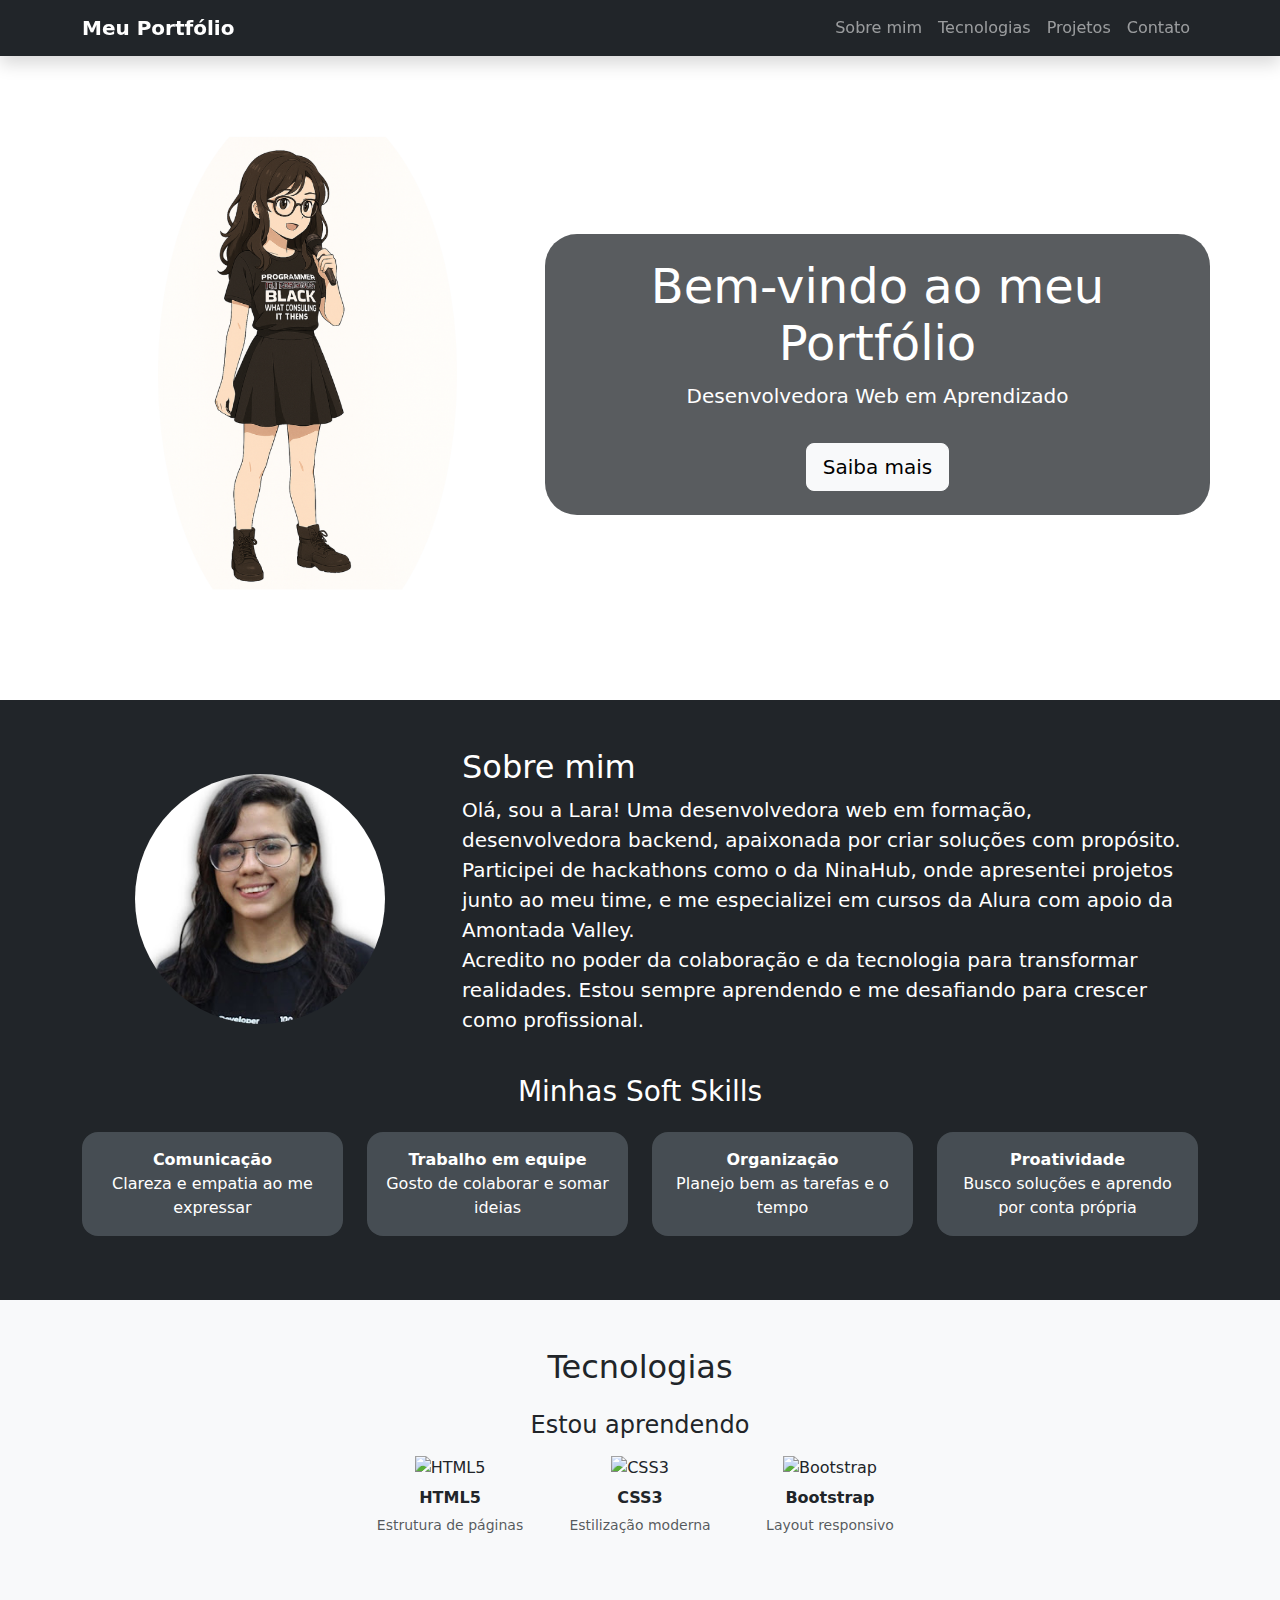
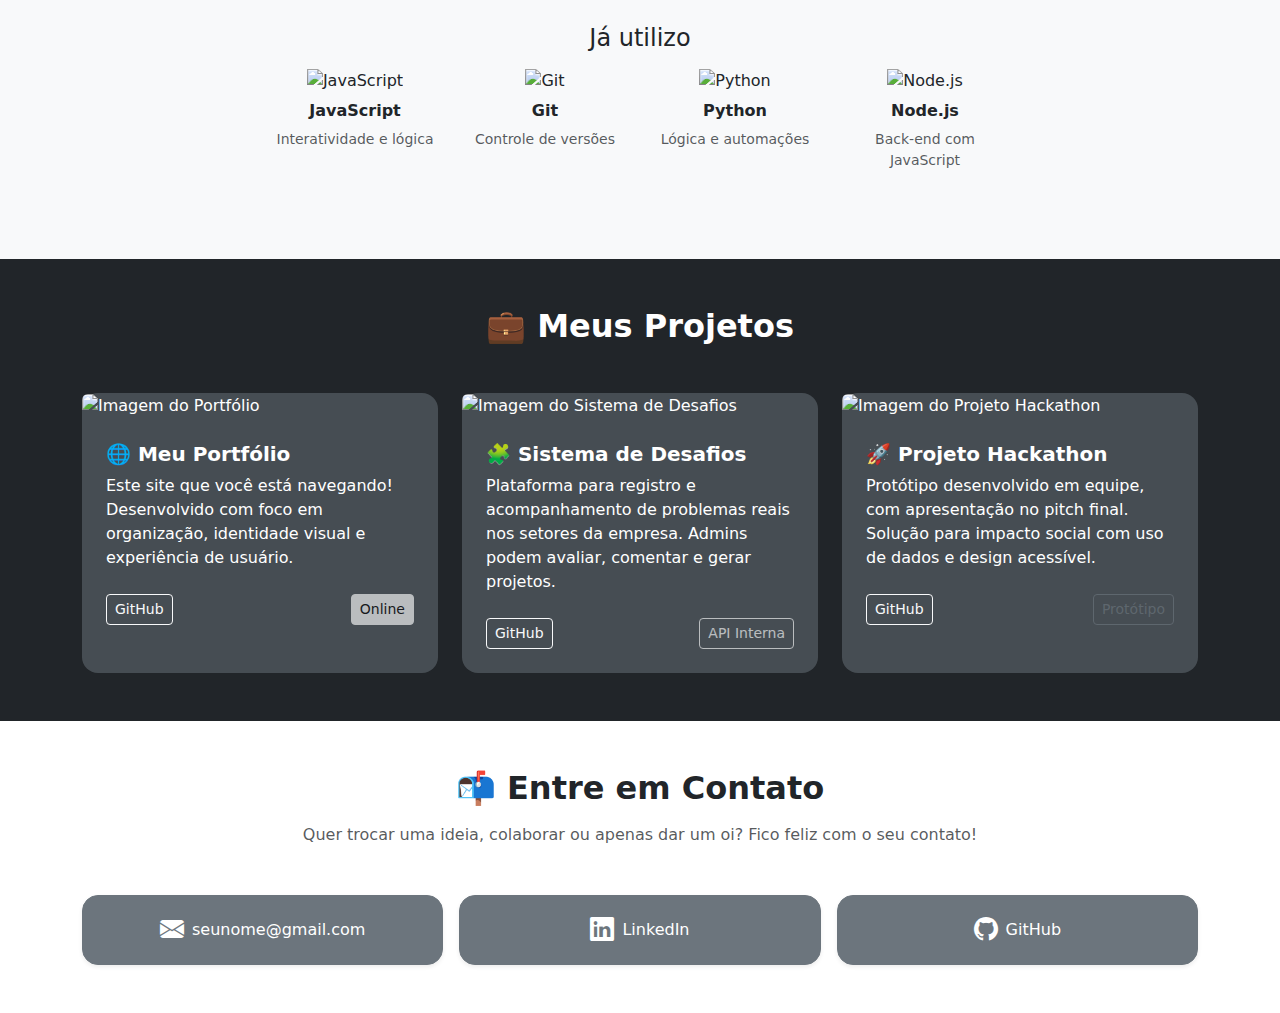
==== coverage/portifolio.html @ 86bad128 "Add icones e padronizando cores" ====
<!DOCTYPE html>
    <html lang="en">
    <head>
    <meta charset="UTF-8">
    <meta name="viewport" content="width=device-width, initial-scale=1.0">
    <title>Portfolio</title>
    <link href="https://cdn.jsdelivr.net/npm/bootstrap@5.3.3/dist/css/bootstrap.min.css" rel="stylesheet">
    <link rel="stylesheet" href="https://cdn.jsdelivr.net/npm/bootstrap@5.3.0/dist/css/bootstrap.min.css">
    <link rel="stylesheet" href="https://cdn.jsdelivr.net/npm/bootstrap-icons@1.10.5/font/bootstrap-icons.css">
    </head>   

    <body>
    <!-- NavBar -->
    <nav class="navbar navbar-expand-lg bg-dark navbar-dark fixed-top shadow">
        <div class="container">
        <a class="navbar-brand fw-bold" href="#home">Meu Portfólio</a>
        <button class="navbar-toggler" type="button" data-bs-toggle="collapse" data-bs-target="#navbarNav">
            <span class="navbar-toggler-icon"></span>
        </button>
        <div class="collapse navbar-collapse" id="navbarNav">
            <ul class="navbar-nav ms-auto">
            <li class="nav-item">
                <a class="nav-link" href="#SobreMim">Sobre mim</a>
            </li>
            <li class="nav-item">
                <a class="nav-link" href="#Tecnologias">Tecnologias</a>
            </li>
            <li class="nav-item">
                <a class="nav-link" href="#Projetos">Projetos</a>
            </li>
            <li class="nav-item">
                <a class="nav-link" href="#Contato">Contato</a>
            </li>
            </ul>
        </div>
        </div>
    </nav>

    <!-- Home -->
    <header id="home" class="pt-5 mt-5">
        <div class="container">
        <div class="row align-items-center">
            <div class="col-12 col-md-5 text-center mb-4 mb-md-0">
            <img src="desenho.png" alt="Desenho" class="img-fluid rounded-circle" style="max-width: 300px;">
            </div>
            <div class="col-12 col-md-7 bg-dark bg-opacity-75 text-center text-white p-4 rounded-5">
            <h1 class="display-5">Bem-vindo ao meu Portfólio</h1>
            <p class="lead">Desenvolvedora Web em Aprendizado</p>
            <a href="#SobreMim" class="btn btn-light btn-lg mt-3">Saiba mais</a>
            </div>
        </div>
        </div>
    </header>

    <!-- Sobre Mim -->
    <section id="SobreMim" class="py-5 mt-5 bg-dark text-white">
        <div class="container">
        <div class="row align-items-center mb-4">
            <div class="col-12 col-md-4 text-center mb-4 mb-md-0">
            <img src="imgLara.jpg" alt="Foto de Lara" class="img-fluid rounded-circle" style="max-width: 250px;">
            </div>
            <div class="col-12 col-md-8">
            <h2>Sobre mim</h2>
            <p class="lead">
                Olá, sou a Lara! Uma desenvolvedora web em formação, desenvolvedora backend, apaixonada por criar soluções com propósito.<br>
                Participei de hackathons como o da NinaHub, onde apresentei projetos junto ao meu time, e me especializei em cursos da Alura com apoio da Amontada Valley.<br>
                Acredito no poder da colaboração e da tecnologia para transformar realidades. Estou sempre aprendendo e me desafiando para crescer como profissional.
            </p>
            </div>
        </div>
    
        <!-- Soft Skills -->
        <div class="row">
            <div class="col-12">
            <h3 class="text-center mb-4">Minhas Soft Skills</h3>
            <div class="row text-center">
                <div class="col-6 col-md-3 mb-3">
                <div class="p-3 bg-secondary bg-opacity-50 rounded-4">
                    <strong>Comunicação</strong><br>
                    Clareza e empatia ao me expressar
                </div>
                </div>
                <div class="col-6 col-md-3 mb-3">
                <div class="p-3 bg-secondary bg-opacity-50 rounded-4">
                    <strong>Trabalho em equipe</strong><br>
                    Gosto de colaborar e somar ideias
                </div>
                </div>
                <div class="col-6 col-md-3 mb-3">
                <div class="p-3 bg-secondary bg-opacity-50 rounded-4">
                    <strong>Organização</strong><br>
                    Planejo bem as tarefas e o tempo
                </div>
                </div>
                <div class="col-6 col-md-3 mb-3">
                <div class="p-3 bg-secondary bg-opacity-50 rounded-4">
                    <strong>Proatividade</strong><br>
                    Busco soluções e aprendo por conta própria
                </div>
                </div>
            </div>
            </div>
        </div>
        </div>
    </section>


    <!-- Tecnologias -->
    <section id="Tecnologias" class="py-5 bg-light">
        <div class="container text-center">
        <h2 class="mb-4">Tecnologias</h2>
    
        <!-- Tecnologias que Estou aprendendo -->
        <h4 class="mb-3">Estou aprendendo</h4>
        <div class="row justify-content-center mb-5">
            <div class="col-6 col-sm-4 col-md-3 col-lg-2 mb-4">
            <div class="tech-card">
                <img src="https://cdn.jsdelivr.net/gh/devicons/devicon/icons/html5/html5-original.svg" width="60" alt="HTML5" />
                <h6 class="fw-bold mt-2">HTML5</h6>
                <p class="small text-muted">Estrutura de páginas</p>
            </div>
            </div>
            <div class="col-6 col-sm-4 col-md-3 col-lg-2 mb-4">
            <div class="tech-card">
                <img src="https://cdn.jsdelivr.net/gh/devicons/devicon/icons/css3/css3-original.svg" width="60" alt="CSS3" />
                <h6 class="fw-bold mt-2">CSS3</h6>
                <p class="small text-muted">Estilização moderna</p>
            </div>
            </div>
            <div class="col-6 col-sm-4 col-md-3 col-lg-2 mb-4">
            <div class="tech-card">
                <img src="https://cdn.jsdelivr.net/gh/devicons/devicon/icons/bootstrap/bootstrap-original.svg" width="60" alt="Bootstrap" />
                <h6 class="fw-bold mt-2">Bootstrap</h6>
                <p class="small text-muted">Layout responsivo</p>
            </div>
            </div>
        </div>
    
        <!-- Tecnologias que já utilizo -->
        <h4 class="mb-3">Já utilizo</h4>
        <div class="row justify-content-center">
            
            <div class="col-6 col-sm-4 col-md-3 col-lg-2 mb-4">
                <div class="tech-card">
                    <img src="https://cdn.jsdelivr.net/gh/devicons/devicon/icons/javascript/javascript-original.svg" width="60" alt="JavaScript" />
                    <h6 class="fw-bold mt-2">JavaScript</h6>
                    <p class="small text-muted">Interatividade e lógica</p>
                </div>
            </div>

            <div class="col-6 col-sm-4 col-md-3 col-lg-2 mb-4">
                <div class="tech-card">
                    <img src="https://cdn.jsdelivr.net/gh/devicons/devicon/icons/git/git-original.svg" width="60" alt="Git" />
                    <h6 class="fw-bold mt-2">Git</h6>
                    <p class="small text-muted">Controle de versões</p>
                </div>
            </div>

            <div class="col-6 col-sm-4 col-md-3 col-lg-2 mb-4">
                <div class="tech-card">
                    <img src="https://cdn.jsdelivr.net/gh/devicons/devicon/icons/python/python-original.svg" width="60" alt="Python" />
                    <h6 class="fw-bold mt-2">Python</h6>
                    <p class="small text-muted">Lógica e automações</p>
                </div>
            </div>
            
            <div class="col-6 col-sm-4 col-md-3 col-lg-2 mb-4">
                <div class="tech-card">
                    <img src="https://cdn.jsdelivr.net/gh/devicons/devicon/icons/nodejs/nodejs-original.svg" width="60" alt="Node.js" />
                    <h6 class="fw-bold mt-2">Node.js</h6>
                    <p class="small text-muted">Back-end com JavaScript</p>
                </div>
            </div>
        </div>
        </div>
    </section>
    
    <style>
        .contact-card {
        background-color: #6c757d;
        border-radius: 15px;
        padding: 20px;
        box-shadow: 0 4px 12px rgba(0, 0, 0, 0.05);
        transition: transform 0.3s ease, box-shadow 0.3s ease;
        text-align: center;
        }

        .contact-card:hover {
        transform: translateY(-5px);
        box-shadow: 0 8px 20px rgba(0, 0, 0, 0.1);
        }

        .contact-icon {
        width: 60px;
        height: 60px;
        border-radius: 50%;
        display: inline-flex;
        align-items: center;
        justify-content: center;
        font-size: 30px;
        margin-bottom: 10px;
        transition: transform 0.3s ease;
        }

        .contact-card:hover .contact-icon {
        transform: scale(1.1);
        }

        .contact-info h6 {
        font-weight: 600;
        margin-bottom: 5px;
        color: #212529;
        }

        .contact-info p {
        margin: 0;
        font-size: 0.9rem;
        color: #6c757d;
    }
    </style>
    <!-- Projetos -->
    <section id="Projetos" class="py-5 bg-dark text-white">
        <div class="container">
        <h2 class="text-center mb-5 fw-bold">💼 Meus Projetos</h2>
        <div class="row g-4">
    
            <!-- Card de Projeto -->
            <div class="col-sm-12 col-md-6 col-lg-4">
            <div class="project-card h-100 bg-secondary bg-opacity-50 rounded-4">
                <img src="img-portfolio.jpg" class="card-img-top rounded-top" alt="Imagem do Portfólio">
                <div class="p-4">
                <h5 class="fw-semibold mb-2">🌐 Meu Portfólio</h5>
                <p class="text-white">Este site que você está navegando! Desenvolvido com foco em organização, identidade visual e experiência de usuário.</p>
                <div class="d-flex justify-content-between mt-4">
                    <a href="https://github.com/seuusuario/portfolio" target="_blank" class="btn btn-outline-light btn-sm">GitHub</a>
                    <span class="btn btn-light btn-sm disabled">Online</span>
                </div>
                </div>
            </div>
            </div>
    
            <!-- Projeto 2 -->
            <div class="col-sm-12 col-md-6 col-lg-4">
            <div class="project-card h-100 bg-secondary bg-opacity-50 rounded-4">
                <img src="img-desafios.jpg" class="card-img-top rounded-top" alt="Imagem do Sistema de Desafios">
                <div class="p-4">
                <h5 class="fw-semibold mb-2">🧩 Sistema de Desafios</h5>
                <p class="text-white">Plataforma para registro e acompanhamento de problemas reais nos setores da empresa. Admins podem avaliar, comentar e gerar projetos.</p>
                <div class="d-flex justify-content-between mt-4">
                    <a href="https://github.com/seuusuario/desafios-api" target="_blank" class="btn btn-outline-light btn-sm">GitHub</a>
                    <span class="btn btn-outline-light btn-sm disabled">API Interna</span>
                </div>
                </div>
            </div>
            </div>
    
            <!-- Projeto 3 -->
            <div class="col-sm-12 col-md-6 col-lg-4">
            <div class="project-card h-100 bg-secondary bg-opacity-50 rounded-4">
                <img src="img-hackathon.jpg" class="card-img-top rounded-top" alt="Imagem do Projeto Hackathon">
                <div class="p-4">
                <h5 class="fw-semibold mb-2">🚀 Projeto Hackathon</h5>
                <p class="text-white">Protótipo desenvolvido em equipe, com apresentação no pitch final. Solução para impacto social com uso de dados e design acessível.</p>
                <div class="d-flex justify-content-between mt-4">
                    <a href="https://github.com/seuusuario/hackathon" target="_blank" class="btn btn-outline-light btn-sm">GitHub</a>
                    <span class="btn btn-outline-secondary btn-sm disabled">Protótipo</span>
                </div>
                </div>
            </div>
            </div>
        </div>
        </div>
    </section>

    <!-- Contato -->
    <section id="Contato" class="py-5 bg-white text-dark">
        <div class="container text-center">
        <h2 class="fw-bold mb-3">📬 Entre em Contato</h2>
        <p class="text-muted mb-5">Quer trocar uma ideia, colaborar ou apenas dar um oi? Fico feliz com o seu contato!</p>
    
        <div class="row justify-content-center g-3">
    
            <!-- Email -->
            <div class="col-12 col-md-4">
            <a href="mailto:seunome@gmail.com" class="btn btn-secondary w-100 py-3 d-flex align-items-center justify-content-center gap-2 shadow-sm rounded-4">
                <i class="bi bi-envelope-fill fs-4"></i>
                <span>seunome@gmail.com</span>
            </a>
            </div>
    
            <!-- LinkedIn -->
            <div class="col-12 col-md-4">
            <a href="https://www.linkedin.com/in/seuusuario/" target="_blank" class="btn btn-secondary w-100 py-3 d-flex align-items-center justify-content-center gap-2 shadow-sm rounded-4">
                <i class="bi bi-linkedin fs-4"></i>
                <span>LinkedIn</span>
            </a>
            </div>
    
            <!-- GitHub -->
            <div class="col-12 col-md-4">
            <a href="https://github.com/seuusuario" target="_blank" class="btn btn-secondary w-100 py-3 d-flex align-items-center justify-content-center gap-2 shadow-sm rounded-4">
                <i class="bi bi-github fs-4"></i>
                <span>GitHub</span>
            </a>
            </div>
    
        </div>
        </div>
    </section>
    <script src="https://cdn.jsdelivr.net/npm/bootstrap@5.3.3/dist/js/bootstrap.bundle.min.js"></script>
    </body>
    </html>
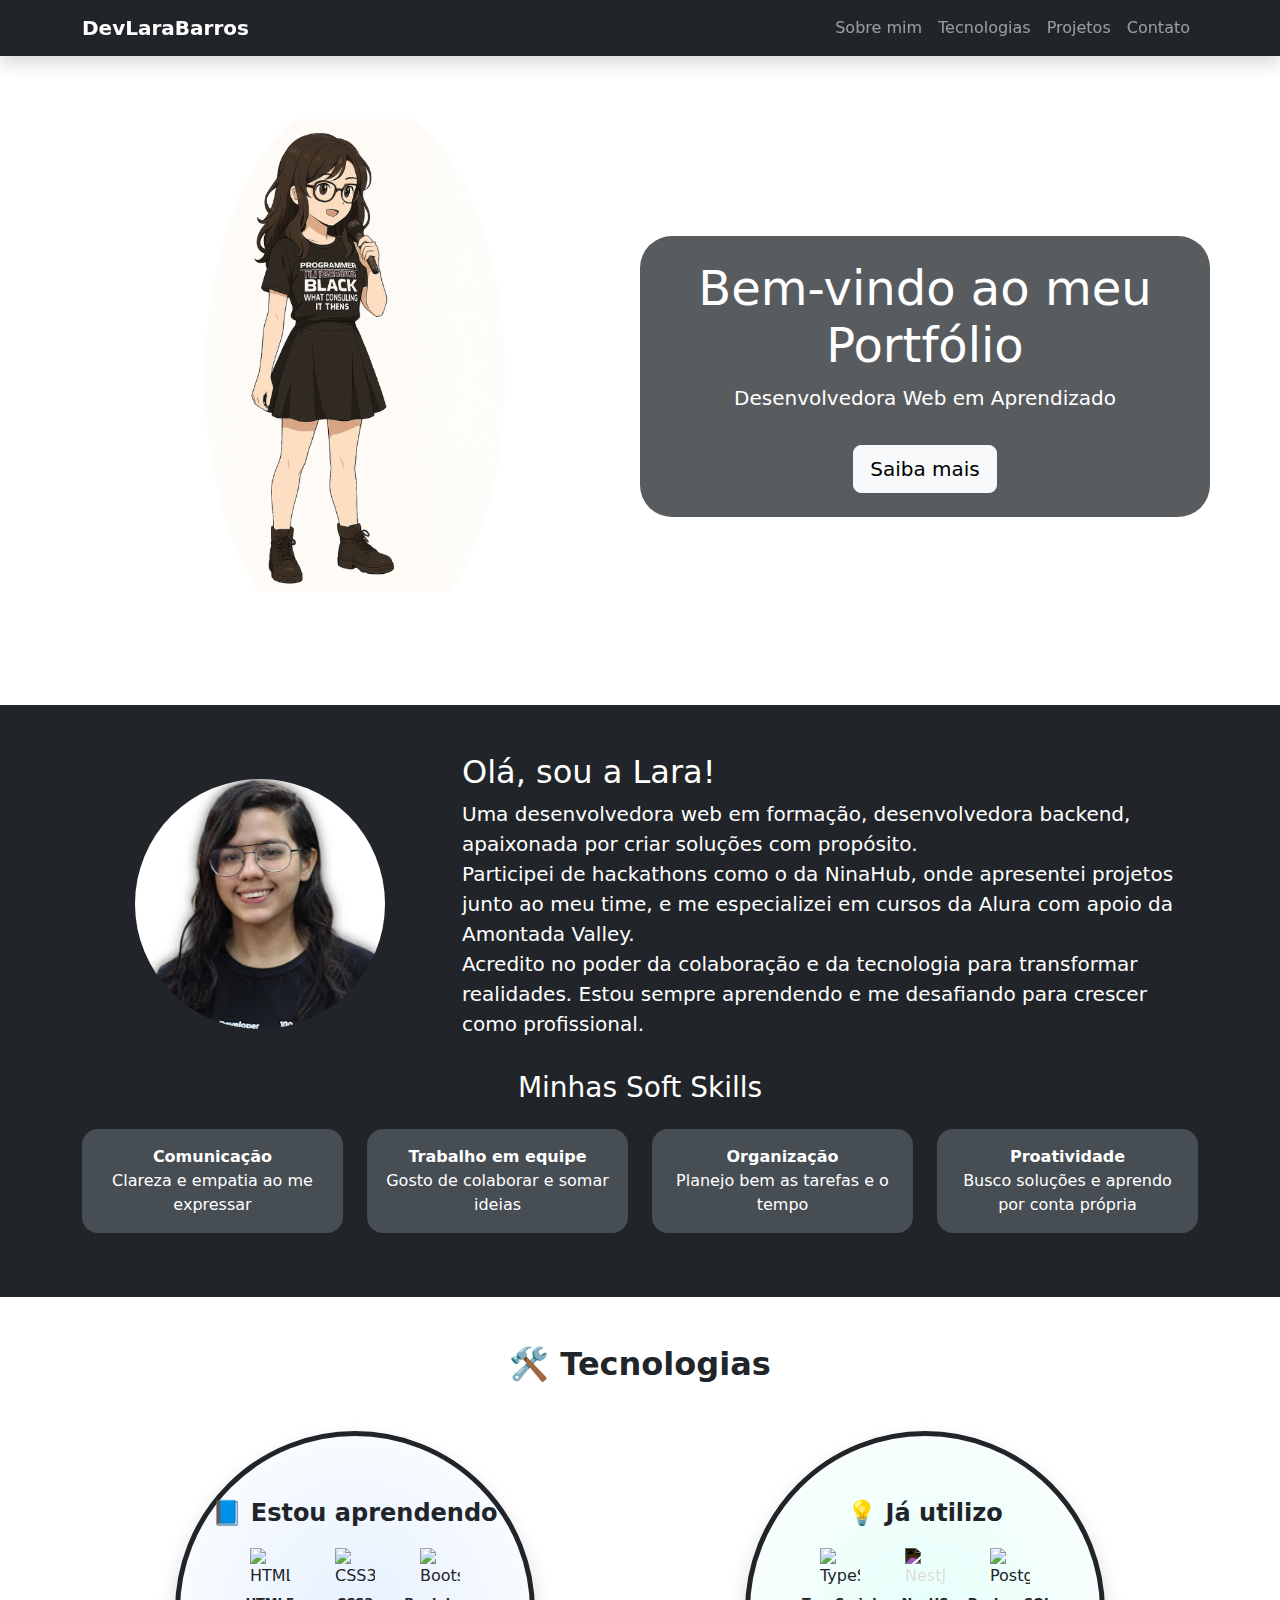
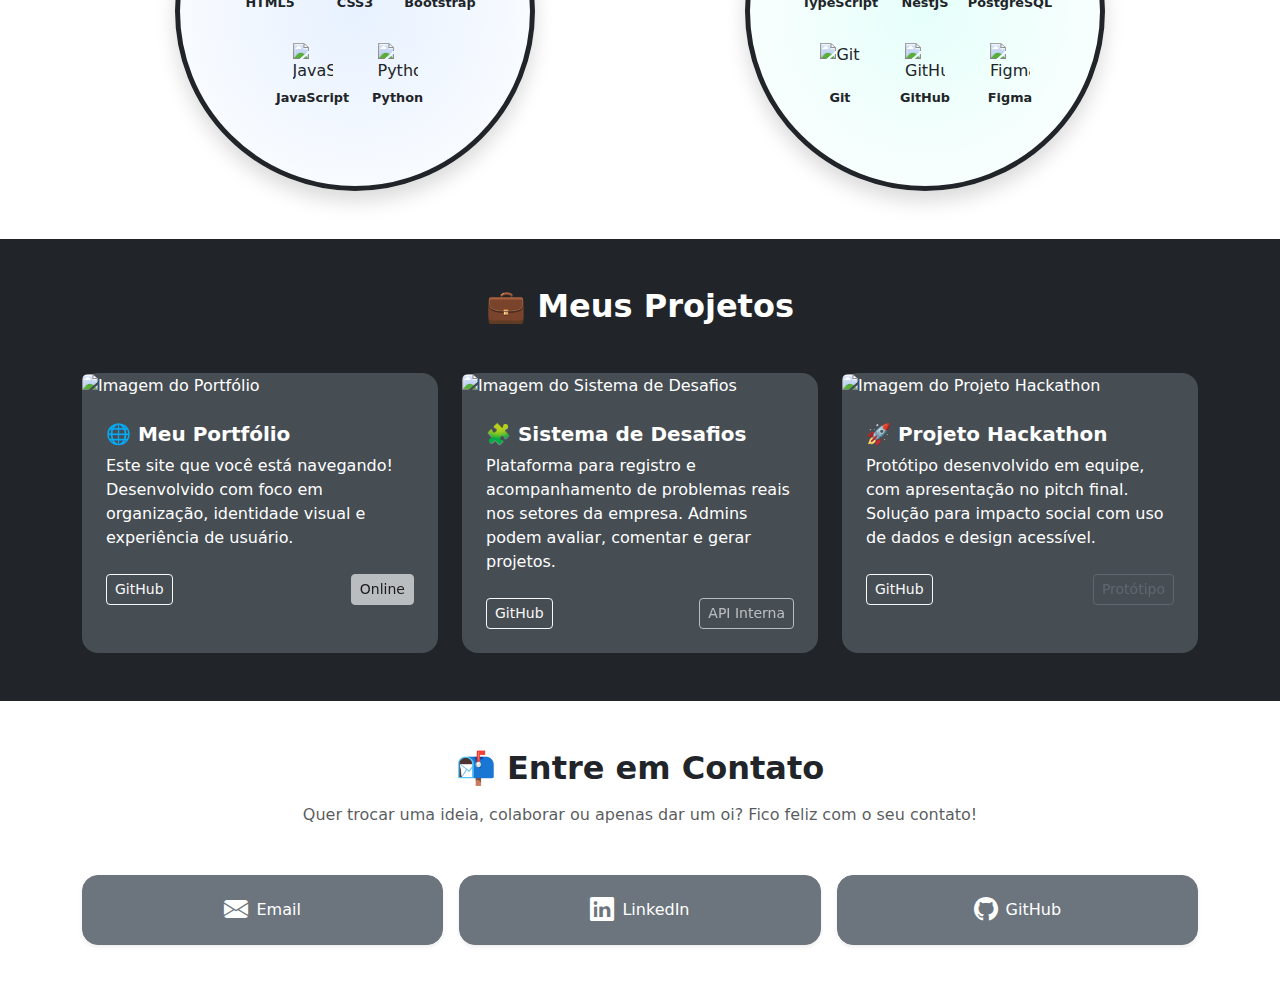
==== commit e81e329f: "Atualizando 'tecnologias'" ====
--- a/coverage/portifolio.html
+++ b/coverage/portifolio.html
@@ -3,17 +3,20 @@
     <head>
     <meta charset="UTF-8">
     <meta name="viewport" content="width=device-width, initial-scale=1.0">
-    <title>Portfolio</title>
+    <title>Lara Barros | Desenvolvedora Web</title>
+    <meta name="description" content="Portfólio de Lara Barros - Desenvolvedora Web com foco em soluções criativas e backend com NestJS, TypeScript, PostgreSQL.">
+    
     <link href="https://cdn.jsdelivr.net/npm/bootstrap@5.3.3/dist/css/bootstrap.min.css" rel="stylesheet">
     <link rel="stylesheet" href="https://cdn.jsdelivr.net/npm/bootstrap@5.3.0/dist/css/bootstrap.min.css">
     <link rel="stylesheet" href="https://cdn.jsdelivr.net/npm/bootstrap-icons@1.10.5/font/bootstrap-icons.css">
+    <link rel="stylesheet" href="style.css" />
     </head>   
 
     <body>
     <!-- NavBar -->
     <nav class="navbar navbar-expand-lg bg-dark navbar-dark fixed-top shadow">
         <div class="container">
-        <a class="navbar-brand fw-bold" href="#home">Meu Portfólio</a>
+        <a class="navbar-brand fw-bold" href="#home">DevLaraBarros</a>
         <button class="navbar-toggler" type="button" data-bs-toggle="collapse" data-bs-target="#navbarNav">
             <span class="navbar-toggler-icon"></span>
         </button>
@@ -39,14 +42,14 @@
     <!-- Home -->
     <header id="home" class="pt-5 mt-5">
         <div class="container">
-        <div class="row align-items-center">
-            <div class="col-12 col-md-5 text-center mb-4 mb-md-0">
-            <img src="desenho.png" alt="Desenho" class="img-fluid rounded-circle" style="max-width: 300px;">
-            </div>
-            <div class="col-12 col-md-7 bg-dark bg-opacity-75 text-center text-white p-4 rounded-5">
-            <h1 class="display-5">Bem-vindo ao meu Portfólio</h1>
-            <p class="lead">Desenvolvedora Web em Aprendizado</p>
-            <a href="#SobreMim" class="btn btn-light btn-lg mt-3">Saiba mais</a>
+        <div class="row align-items-center justify-content-center">
+            <div class="col-5 col-md-6 col-lg-6 text-center mb-2 mb-md-0 ">
+                <img src="desenho.png" alt="Desenho" class="img-fluid rounded-circle" style="max-width: 300px;">
+            </div>
+            <div class="col-5 col-md-6 col-lg-6 bg-dark bg-opacity-75 text-center text-white p-4 rounded-5">
+                <h1 class="display-5">Bem-vindo ao meu Portfólio</h1>
+                <p class="lead">Desenvolvedora Web em Aprendizado</p>
+                <a href="#SobreMim" class="btn btn-light btn-lg mt-3">Saiba mais</a>
             </div>
         </div>
         </div>
@@ -55,16 +58,16 @@
     <!-- Sobre Mim -->
     <section id="SobreMim" class="py-5 mt-5 bg-dark text-white">
         <div class="container">
-        <div class="row align-items-center mb-4">
-            <div class="col-12 col-md-4 text-center mb-4 mb-md-0">
-            <img src="imgLara.jpg" alt="Foto de Lara" class="img-fluid rounded-circle" style="max-width: 250px;">
-            </div>
-            <div class="col-12 col-md-8">
-            <h2>Sobre mim</h2>
-            <p class="lead">
-                Olá, sou a Lara! Uma desenvolvedora web em formação, desenvolvedora backend, apaixonada por criar soluções com propósito.<br>
-                Participei de hackathons como o da NinaHub, onde apresentei projetos junto ao meu time, e me especializei em cursos da Alura com apoio da Amontada Valley.<br>
-                Acredito no poder da colaboração e da tecnologia para transformar realidades. Estou sempre aprendendo e me desafiando para crescer como profissional.
+        <div class="row align-items-center mb-3 justify-content-center">
+            <div class="col-4 col-md-4 text-center mb-2 mb-md-0">
+                <img src="imgLara.jpg" alt="Foto de Lara" class="img-fluid rounded-circle" style="max-width: 250px;">
+            </div>
+            <div class="col-8 col-md-8 mb-4 mb-md-0">
+                <h2>Olá, sou a Lara!</h2>
+                <p class="lead">
+                    Uma desenvolvedora web em formação, desenvolvedora backend, apaixonada por criar soluções com propósito.<br>
+                    Participei de hackathons como o da NinaHub, onde apresentei projetos junto ao meu time, e me especializei em cursos da Alura com apoio da Amontada Valley.<br>
+                    Acredito no poder da colaboração e da tecnologia para transformar realidades. Estou sempre aprendendo e me desafiando para crescer como profissional.
             </p>
             </div>
         </div>
@@ -104,120 +107,77 @@
         </div>
     </section>
 
-
     <!-- Tecnologias -->
-    <section id="Tecnologias" class="py-5 bg-light">
-        <div class="container text-center">
-        <h2 class="mb-4">Tecnologias</h2>
-    
-        <!-- Tecnologias que Estou aprendendo -->
-        <h4 class="mb-3">Estou aprendendo</h4>
-        <div class="row justify-content-center mb-5">
-            <div class="col-6 col-sm-4 col-md-3 col-lg-2 mb-4">
-            <div class="tech-card">
-                <img src="https://cdn.jsdelivr.net/gh/devicons/devicon/icons/html5/html5-original.svg" width="60" alt="HTML5" />
-                <h6 class="fw-bold mt-2">HTML5</h6>
-                <p class="small text-muted">Estrutura de páginas</p>
-            </div>
-            </div>
-            <div class="col-6 col-sm-4 col-md-3 col-lg-2 mb-4">
-            <div class="tech-card">
-                <img src="https://cdn.jsdelivr.net/gh/devicons/devicon/icons/css3/css3-original.svg" width="60" alt="CSS3" />
-                <h6 class="fw-bold mt-2">CSS3</h6>
-                <p class="small text-muted">Estilização moderna</p>
-            </div>
-            </div>
-            <div class="col-6 col-sm-4 col-md-3 col-lg-2 mb-4">
-            <div class="tech-card">
-                <img src="https://cdn.jsdelivr.net/gh/devicons/devicon/icons/bootstrap/bootstrap-original.svg" width="60" alt="Bootstrap" />
-                <h6 class="fw-bold mt-2">Bootstrap</h6>
-                <p class="small text-muted">Layout responsivo</p>
-            </div>
-            </div>
-        </div>
-    
-        <!-- Tecnologias que já utilizo -->
-        <h4 class="mb-3">Já utilizo</h4>
-        <div class="row justify-content-center">
-            
-            <div class="col-6 col-sm-4 col-md-3 col-lg-2 mb-4">
-                <div class="tech-card">
-                    <img src="https://cdn.jsdelivr.net/gh/devicons/devicon/icons/javascript/javascript-original.svg" width="60" alt="JavaScript" />
-                    <h6 class="fw-bold mt-2">JavaScript</h6>
-                    <p class="small text-muted">Interatividade e lógica</p>
-                </div>
-            </div>
-
-            <div class="col-6 col-sm-4 col-md-3 col-lg-2 mb-4">
-                <div class="tech-card">
-                    <img src="https://cdn.jsdelivr.net/gh/devicons/devicon/icons/git/git-original.svg" width="60" alt="Git" />
-                    <h6 class="fw-bold mt-2">Git</h6>
-                    <p class="small text-muted">Controle de versões</p>
-                </div>
-            </div>
-
-            <div class="col-6 col-sm-4 col-md-3 col-lg-2 mb-4">
-                <div class="tech-card">
-                    <img src="https://cdn.jsdelivr.net/gh/devicons/devicon/icons/python/python-original.svg" width="60" alt="Python" />
-                    <h6 class="fw-bold mt-2">Python</h6>
-                    <p class="small text-muted">Lógica e automações</p>
-                </div>
-            </div>
-            
-            <div class="col-6 col-sm-4 col-md-3 col-lg-2 mb-4">
-                <div class="tech-card">
-                    <img src="https://cdn.jsdelivr.net/gh/devicons/devicon/icons/nodejs/nodejs-original.svg" width="60" alt="Node.js" />
-                    <h6 class="fw-bold mt-2">Node.js</h6>
-                    <p class="small text-muted">Back-end com JavaScript</p>
-                </div>
-            </div>
-        </div>
-        </div>
-    </section>
-    
-    <style>
-        .contact-card {
-        background-color: #6c757d;
-        border-radius: 15px;
-        padding: 20px;
-        box-shadow: 0 4px 12px rgba(0, 0, 0, 0.05);
-        transition: transform 0.3s ease, box-shadow 0.3s ease;
-        text-align: center;
-        }
-
-        .contact-card:hover {
-        transform: translateY(-5px);
-        box-shadow: 0 8px 20px rgba(0, 0, 0, 0.1);
-        }
-
-        .contact-icon {
-        width: 60px;
-        height: 60px;
-        border-radius: 50%;
-        display: inline-flex;
-        align-items: center;
-        justify-content: center;
-        font-size: 30px;
-        margin-bottom: 10px;
-        transition: transform 0.3s ease;
-        }
-
-        .contact-card:hover .contact-icon {
-        transform: scale(1.1);
-        }
-
-        .contact-info h6 {
-        font-weight: 600;
-        margin-bottom: 5px;
-        color: #212529;
-        }
-
-        .contact-info p {
-        margin: 0;
-        font-size: 0.9rem;
-        color: #6c757d;
-    }
-    </style>
+    <section id="Tecnologias" class="py-5 text-dark bg-white bg-opacity-75">
+        <div class="container">
+            <h2 class="fw-bold mb-5 text-center">🛠️ Tecnologias</h2>
+        
+            <div class="row gy-5 justify-content-center">
+                <!-- Estou aprendendo -->
+                <div class="col-md-6 tech-wrapper">
+                <div class="tech-circle learning">
+                    <h4>📘 Estou aprendendo</h4>
+                    <div class="tech-icons">
+                    <div class="tech-item">
+                        <img src="https://cdn.jsdelivr.net/gh/devicons/devicon/icons/html5/html5-original.svg" alt="HTML5">
+                        <p>HTML5</p>
+                    </div>
+                    <div class="tech-item">
+                        <img src="https://cdn.jsdelivr.net/gh/devicons/devicon/icons/css3/css3-original.svg" alt="CSS3">
+                        <p>CSS3</p>
+                    </div>
+                    <div class="tech-item">
+                        <img src="https://cdn.jsdelivr.net/gh/devicons/devicon/icons/bootstrap/bootstrap-original.svg" alt="Bootstrap">
+                        <p>Bootstrap</p>
+                    </div>
+                    <div class="tech-item">
+                        <img src="https://cdn.jsdelivr.net/gh/devicons/devicon/icons/javascript/javascript-original.svg" alt="JavaScript">
+                        <p>JavaScript</p>
+                    </div>
+                    <div class="tech-item">
+                        <img src="https://cdn.jsdelivr.net/gh/devicons/devicon/icons/python/python-original.svg" alt="Python">
+                        <p>Python</p>
+                    </div>
+                    </div>
+                </div>
+                </div>
+        
+                <!-- Já utilizo -->
+                <div class="col-md-6 tech-wrapper">
+                <div class="tech-circle using">
+                    <h4>💡 Já utilizo</h4>
+                    <div class="tech-icons">
+                    <div class="tech-item">
+                        <img src="https://cdn.jsdelivr.net/gh/devicons/devicon/icons/typescript/typescript-original.svg" alt="TypeScript">
+                        <p>TypeScript</p>
+                    </div>
+                    <div class="tech-item">
+                        <img src="https://cdn.jsdelivr.net/gh/devicons/devicon/icons/nestjs/nestjs-plain.svg" alt="NestJS" style="filter: invert(100%)">
+                        <p>NestJS</p>
+                    </div>
+                    <div class="tech-item">
+                        <img src="https://cdn.jsdelivr.net/gh/devicons/devicon/icons/postgresql/postgresql-original.svg" alt="PostgreSQL">
+                        <p>PostgreSQL</p>
+                    </div>
+                    <div class="tech-item">
+                        <img src="https://cdn.jsdelivr.net/gh/devicons/devicon/icons/git/git-original.svg" alt="Git">
+                        <p>Git</p>
+                    </div>
+                    <div class="tech-item">
+                        <img src="https://cdn.jsdelivr.net/gh/devicons/devicon/icons/github/github-original.svg" alt="GitHub">
+                        <p>GitHub</p>
+                    </div>
+                    <div class="tech-item">
+                        <img src="https://cdn.jsdelivr.net/gh/devicons/devicon/icons/figma/figma-original.svg" alt="Figma">
+                        <p>Figma</p>
+                    </div>
+                    </div>
+                </div>
+            </div>
+            </div>
+        </div>
+    </section>
+
     <!-- Projetos -->
     <section id="Projetos" class="py-5 bg-dark text-white">
         <div class="container">
@@ -227,7 +187,7 @@
             <!-- Card de Projeto -->
             <div class="col-sm-12 col-md-6 col-lg-4">
             <div class="project-card h-100 bg-secondary bg-opacity-50 rounded-4">
-                <img src="img-portfolio.jpg" class="card-img-top rounded-top" alt="Imagem do Portfólio">
+                <img src="project1.png" class="card-img-top rounded-top" alt="Imagem do Portfólio">
                 <div class="p-4">
                 <h5 class="fw-semibold mb-2">🌐 Meu Portfólio</h5>
                 <p class="text-white">Este site que você está navegando! Desenvolvido com foco em organização, identidade visual e experiência de usuário.</p>
@@ -242,7 +202,7 @@
             <!-- Projeto 2 -->
             <div class="col-sm-12 col-md-6 col-lg-4">
             <div class="project-card h-100 bg-secondary bg-opacity-50 rounded-4">
-                <img src="img-desafios.jpg" class="card-img-top rounded-top" alt="Imagem do Sistema de Desafios">
+                <img src="project2.jpg" class="card-img-top rounded-top" alt="Imagem do Sistema de Desafios">
                 <div class="p-4">
                 <h5 class="fw-semibold mb-2">🧩 Sistema de Desafios</h5>
                 <p class="text-white">Plataforma para registro e acompanhamento de problemas reais nos setores da empresa. Admins podem avaliar, comentar e gerar projetos.</p>
@@ -282,15 +242,14 @@
     
             <!-- Email -->
             <div class="col-12 col-md-4">
-            <a href="mailto:seunome@gmail.com" class="btn btn-secondary w-100 py-3 d-flex align-items-center justify-content-center gap-2 shadow-sm rounded-4">
+            <a href="https://mail.google.com/mail/?view=cm&to=laragabryella7@gmail.com" class="btn btn-secondary w-100 py-3 d-flex align-items-center justify-content-center gap-2 shadow-sm rounded-4">
                 <i class="bi bi-envelope-fill fs-4"></i>
-                <span>seunome@gmail.com</span>
-            </a>
-            </div>
+                <span>Email</span>
+            </a>    </div>
     
             <!-- LinkedIn -->
             <div class="col-12 col-md-4">
-            <a href="https://www.linkedin.com/in/seuusuario/" target="_blank" class="btn btn-secondary w-100 py-3 d-flex align-items-center justify-content-center gap-2 shadow-sm rounded-4">
+            <a href="https://www.linkedin.com/in/dev-lara-barros/" target="_blank" class="btn btn-secondary w-100 py-3 d-flex align-items-center justify-content-center gap-2 shadow-sm rounded-4">
                 <i class="bi bi-linkedin fs-4"></i>
                 <span>LinkedIn</span>
             </a>
@@ -298,7 +257,7 @@
     
             <!-- GitHub -->
             <div class="col-12 col-md-4">
-            <a href="https://github.com/seuusuario" target="_blank" class="btn btn-secondary w-100 py-3 d-flex align-items-center justify-content-center gap-2 shadow-sm rounded-4">
+            <a href="https://github.com/LaraGabTI" target="_blank" class="btn btn-secondary w-100 py-3 d-flex align-items-center justify-content-center gap-2 shadow-sm rounded-4">
                 <i class="bi bi-github fs-4"></i>
                 <span>GitHub</span>
             </a>
--- a/coverage/style.css
+++ b/coverage/style.css
@@ -0,0 +1,133 @@
+    body, div, section, header, main {
+        caret-color: transparent;
+        outline: none;
+    }
+    #Tecnologias{
+        @keyframes fadeIn {
+            from {
+                opacity: 0;
+                transform: scale(0.95);
+                }
+                to {
+                opacity: 1;
+                transform: scale(1);
+                }
+            }
+        
+            .tech-wrapper {
+                display: flex;
+                justify-content: center;
+                align-items: center;
+                animation: fadeIn 1s ease-in-out;
+            }
+        
+            .tech-circle {
+                border-radius: 50%;
+                width: 360px;
+                height: 360px;
+                padding: 20px;
+                display: flex;
+                flex-direction: column;
+                align-items: center;
+                justify-content: center;
+                text-align: center;
+                box-shadow: 0 10px 20px rgba(0,0,0,0.15);
+                transition: transform 0.3s ease;
+            }
+        
+            .tech-circle:hover {
+                transform: scale(1.03);
+            }
+        
+            .tech-circle.learning {
+                border: 5px solid #212529;
+                background: radial-gradient(circle, #e7f1ff, #ffffff);
+            }
+        
+            .tech-circle.using {
+                border: 5px solid #212529;
+                background: radial-gradient(circle, #e6fffa, #ffffff);
+            }
+        
+            .tech-circle h4 {
+                font-weight: bold;
+                margin-bottom: 20px;
+            }
+        
+            .tech-icons {
+                display: flex;
+                flex-wrap: wrap;
+                justify-content: center;
+                gap: 15px;
+            }
+        
+            .tech-item {
+                display: flex;
+                flex-direction: column;
+                align-items: center;
+                width: 70px;
+                transition: transform 0.2s;
+            }
+        
+            .tech-item:hover {
+                transform: scale(1.1);
+            }
+        
+            .tech-item img {
+                width: 40px;
+                height: 40px;
+            }
+        
+            .tech-item p {
+                font-size: 0.8rem;
+                font-weight: bold;
+                margin-top: 5px;
+            }
+            @media (max-width: 768px) {
+                .tech-circle {
+                width: 300px;
+                height: 300px;     }
+            }
+        }
+        
+        .contact-card {
+        background-color: #6c757d;
+        border-radius: 15px;
+        padding: 20px;
+        box-shadow: 0 4px 12px rgba(0, 0, 0, 0.05);
+        transition: transform 0.3s ease, box-shadow 0.3s ease;
+        text-align: center;
+        }
+
+        .contact-card:hover {
+        transform: translateY(-5px);
+        box-shadow: 0 8px 20px rgba(0, 0, 0, 0.1);
+        }
+
+        .contact-icon {
+        width: 60px;
+        height: 60px;
+        border-radius: 50%;
+        display: inline-flex;
+        align-items: center;
+        justify-content: center;
+        font-size: 30px;
+        margin-bottom: 10px;
+        transition: transform 0.3s ease;
+        }
+
+        .contact-card:hover .contact-icon {
+        transform: scale(1.1);
+        }
+
+        .contact-info h6 {
+        font-weight: 600;
+        margin-bottom: 5px;
+        color: #212529;
+        }
+
+        .contact-info p {
+        margin: 0;
+        font-size: 0.9rem;
+        color: #6c757d;
+    }
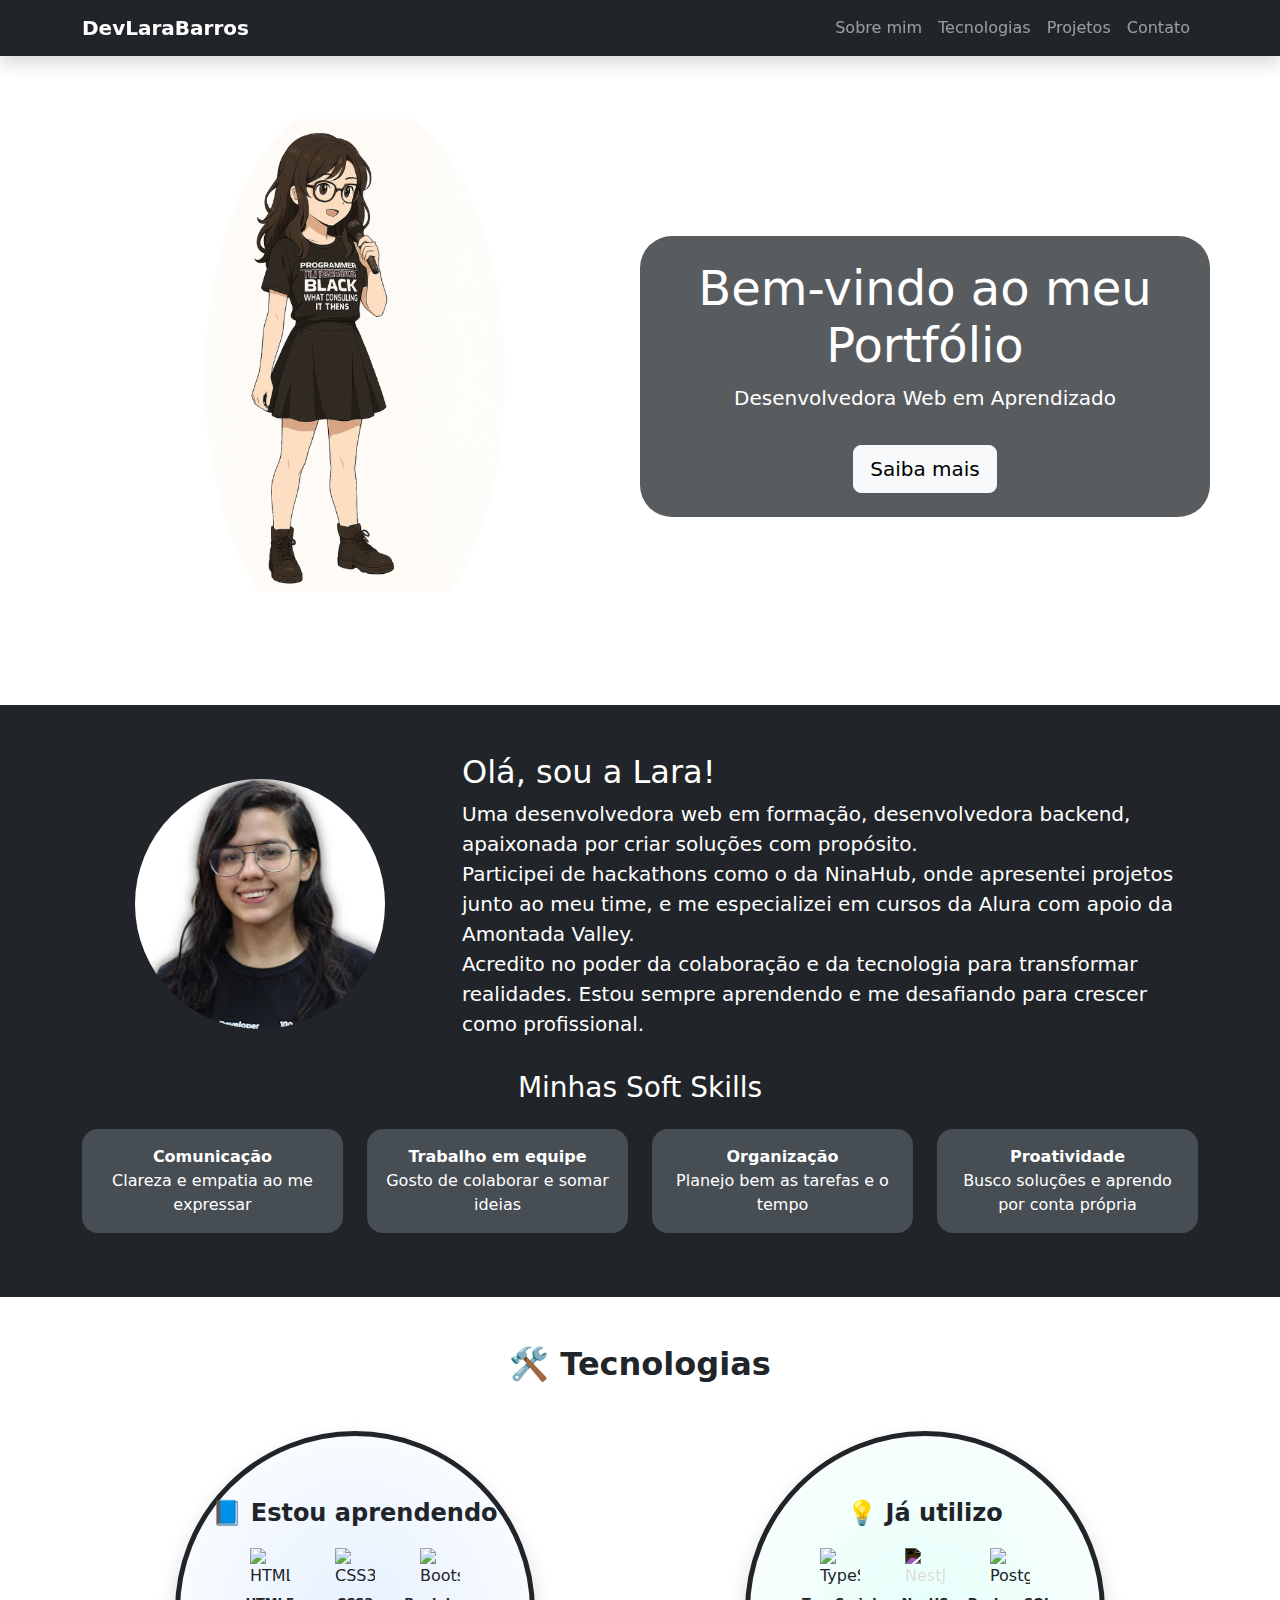
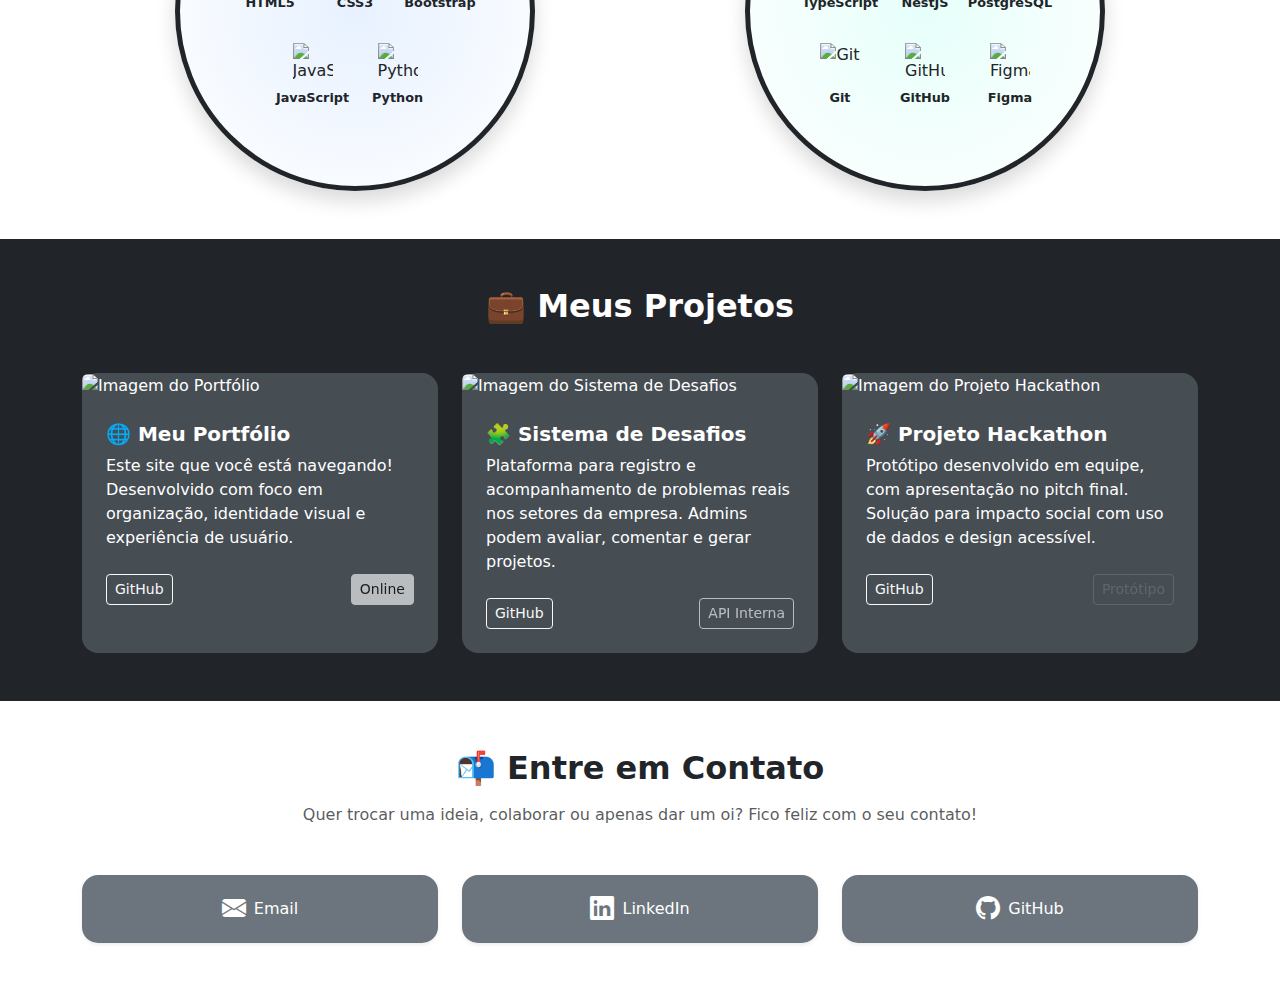
==== commit 8b11e3ff: "Estilizando 'SobreMim', 'Tecnologias' e 'Contatos'" ====
--- a/coverage/portifolio.html
+++ b/coverage/portifolio.html
@@ -60,7 +60,7 @@
         <div class="container">
         <div class="row align-items-center mb-3 justify-content-center">
             <div class="col-4 col-md-4 text-center mb-2 mb-md-0">
-                <img src="imgLara.jpg" alt="Foto de Lara" class="img-fluid rounded-circle" style="max-width: 250px;">
+                <img src="imgLara.jpg" alt="Foto de Lara" class="img-fluid rounded-circle profile-img" style="max-width: 250px;">
             </div>
             <div class="col-8 col-md-8 mb-4 mb-md-0">
                 <h2>Olá, sou a Lara!</h2>
@@ -78,25 +78,25 @@
             <h3 class="text-center mb-4">Minhas Soft Skills</h3>
             <div class="row text-center">
                 <div class="col-6 col-md-3 mb-3">
-                <div class="p-3 bg-secondary bg-opacity-50 rounded-4">
+                <div class="p-3 bg-secondary bg-opacity-50 rounded-4 soft-skill-card">
                     <strong>Comunicação</strong><br>
                     Clareza e empatia ao me expressar
                 </div>
                 </div>
                 <div class="col-6 col-md-3 mb-3">
-                <div class="p-3 bg-secondary bg-opacity-50 rounded-4">
+                <div class="p-3 bg-secondary bg-opacity-50 rounded-4 soft-skill-card">
                     <strong>Trabalho em equipe</strong><br>
                     Gosto de colaborar e somar ideias
                 </div>
                 </div>
                 <div class="col-6 col-md-3 mb-3">
-                <div class="p-3 bg-secondary bg-opacity-50 rounded-4">
+                <div class="p-3 bg-secondary bg-opacity-50 rounded-4 soft-skill-card">
                     <strong>Organização</strong><br>
                     Planejo bem as tarefas e o tempo
                 </div>
                 </div>
                 <div class="col-6 col-md-3 mb-3">
-                <div class="p-3 bg-secondary bg-opacity-50 rounded-4">
+                <div class="p-3 bg-secondary bg-opacity-50 rounded-4 soft-skill-card">
                     <strong>Proatividade</strong><br>
                     Busco soluções e aprendo por conta própria
                 </div>
@@ -201,17 +201,17 @@
     
             <!-- Projeto 2 -->
             <div class="col-sm-12 col-md-6 col-lg-4">
-            <div class="project-card h-100 bg-secondary bg-opacity-50 rounded-4">
-                <img src="project2.jpg" class="card-img-top rounded-top" alt="Imagem do Sistema de Desafios">
-                <div class="p-4">
-                <h5 class="fw-semibold mb-2">🧩 Sistema de Desafios</h5>
-                <p class="text-white">Plataforma para registro e acompanhamento de problemas reais nos setores da empresa. Admins podem avaliar, comentar e gerar projetos.</p>
-                <div class="d-flex justify-content-between mt-4">
-                    <a href="https://github.com/seuusuario/desafios-api" target="_blank" class="btn btn-outline-light btn-sm">GitHub</a>
-                    <span class="btn btn-outline-light btn-sm disabled">API Interna</span>
-                </div>
-                </div>
-            </div>
+                <div class="project-card h-100 bg-secondary bg-opacity-50 rounded-4">
+                    <img src="project2.jpg" class="card-img-top rounded-top" alt="Imagem do Sistema de Desafios">
+                    <div class="p-4">
+                        <h5 class="fw-semibold mb-2">🧩 Sistema de Desafios</h5>
+                        <p class="text-white">Plataforma para registro e acompanhamento de problemas reais nos setores da empresa. Admins podem avaliar, comentar e gerar projetos.</p>
+                        <div class="d-flex justify-content-between mt-4">
+                            <a href="https://github.com/seuusuario/desafios-api" target="_blank" class="btn btn-outline-light btn-sm">GitHub</a>
+                            <span class="btn btn-outline-light btn-sm disabled">API Interna</span>
+                        </div>
+                    </div>
+                </div>
             </div>
     
             <!-- Projeto 3 -->
@@ -233,39 +233,41 @@
     </section>
 
     <!-- Contato -->
-    <section id="Contato" class="py-5 bg-white text-dark">
-        <div class="container text-center">
-        <h2 class="fw-bold mb-3">📬 Entre em Contato</h2>
-        <p class="text-muted mb-5">Quer trocar uma ideia, colaborar ou apenas dar um oi? Fico feliz com o seu contato!</p>
-    
-        <div class="row justify-content-center g-3">
-    
-            <!-- Email -->
-            <div class="col-12 col-md-4">
-            <a href="https://mail.google.com/mail/?view=cm&to=laragabryella7@gmail.com" class="btn btn-secondary w-100 py-3 d-flex align-items-center justify-content-center gap-2 shadow-sm rounded-4">
-                <i class="bi bi-envelope-fill fs-4"></i>
-                <span>Email</span>
-            </a>    </div>
-    
-            <!-- LinkedIn -->
-            <div class="col-12 col-md-4">
-            <a href="https://www.linkedin.com/in/dev-lara-barros/" target="_blank" class="btn btn-secondary w-100 py-3 d-flex align-items-center justify-content-center gap-2 shadow-sm rounded-4">
-                <i class="bi bi-linkedin fs-4"></i>
-                <span>LinkedIn</span>
-            </a>
-            </div>
-    
-            <!-- GitHub -->
-            <div class="col-12 col-md-4">
-            <a href="https://github.com/LaraGabTI" target="_blank" class="btn btn-secondary w-100 py-3 d-flex align-items-center justify-content-center gap-2 shadow-sm rounded-4">
-                <i class="bi bi-github fs-4"></i>
-                <span>GitHub</span>
-            </a>
-            </div>
-    
-        </div>
-        </div>
-    </section>
+        <section id="Contato" class="py-5 bg-white text-dark">
+            <div class="container text-center">
+            <h2 class="fw-bold mb-3">📬 Entre em Contato</h2>
+            <p class="text-muted mb-5">Quer trocar uma ideia, colaborar ou apenas dar um oi? Fico feliz com o seu contato!</p>
+        
+            <div class="row justify-content-center g-4">
+                <!-- Email -->
+                <div class="col-12 col-md-4">
+                <a href="https://mail.google.com/mail/?view=cm&to=laragabryella7@gmail.com"
+                    class="btn btn-secondary btn-email w-100 py-3 d-flex align-items-center justify-content-center gap-2 shadow-sm rounded-4">
+                    <i class="bi bi-envelope-fill fs-4"></i>
+                    <span>Email</span>
+                </a>
+                </div>
+        
+                <!-- LinkedIn -->
+                <div class="col-12 col-md-4">
+                <a href="https://www.linkedin.com/in/dev-lara-barros/" target="_blank"
+                    class="btn btn-secondary btn-linkedin w-100 py-3 d-flex align-items-center justify-content-center gap-2 shadow-sm rounded-4">
+                    <i class="bi bi-linkedin fs-4"></i>
+                    <span>LinkedIn</span>
+                </a>
+                </div>
+        
+                <!-- GitHub -->
+                <div class="col-12 col-md-4">
+                <a href="https://github.com/LaraGabTI" target="_blank"
+                    class="btn btn-secondary btn-github w-100 py-3 d-flex align-items-center justify-content-center gap-2 shadow-sm rounded-4">
+                    <i class="bi bi-github fs-4"></i>
+                    <span>GitHub</span>
+                </a>
+                </div>
+            </div>
+            </div>
+        </section>
     <script src="https://cdn.jsdelivr.net/npm/bootstrap@5.3.3/dist/js/bootstrap.bundle.min.js"></script>
     </body>
     </html>--- a/coverage/style.css
+++ b/coverage/style.css
@@ -1,133 +1,185 @@
-    body, div, section, header, main {
-        caret-color: transparent;
-        outline: none;
+body, div, section, header, main {
+    caret-color: transparent;
+    outline: none;
+}
+
+#SobreMim {
+    .soft-skill-card {
+        transition: transform 0.3s ease, box-shadow 0.3s ease, background-color 0.3s ease;
+        cursor: default;
     }
-    #Tecnologias{
-        @keyframes fadeIn {
-            from {
-                opacity: 0;
-                transform: scale(0.95);
-                }
-                to {
-                opacity: 1;
-                transform: scale(1);
-                }
-            }
-        
-            .tech-wrapper {
-                display: flex;
-                justify-content: center;
-                align-items: center;
-                animation: fadeIn 1s ease-in-out;
-            }
-        
-            .tech-circle {
-                border-radius: 50%;
-                width: 360px;
-                height: 360px;
-                padding: 20px;
-                display: flex;
-                flex-direction: column;
-                align-items: center;
-                justify-content: center;
-                text-align: center;
-                box-shadow: 0 10px 20px rgba(0,0,0,0.15);
-                transition: transform 0.3s ease;
-            }
-        
-            .tech-circle:hover {
-                transform: scale(1.03);
-            }
-        
-            .tech-circle.learning {
-                border: 5px solid #212529;
-                background: radial-gradient(circle, #e7f1ff, #ffffff);
-            }
-        
-            .tech-circle.using {
-                border: 5px solid #212529;
-                background: radial-gradient(circle, #e6fffa, #ffffff);
-            }
-        
-            .tech-circle h4 {
-                font-weight: bold;
-                margin-bottom: 20px;
-            }
-        
-            .tech-icons {
-                display: flex;
-                flex-wrap: wrap;
-                justify-content: center;
-                gap: 15px;
-            }
-        
-            .tech-item {
-                display: flex;
-                flex-direction: column;
-                align-items: center;
-                width: 70px;
-                transition: transform 0.2s;
-            }
-        
-            .tech-item:hover {
-                transform: scale(1.1);
-            }
-        
-            .tech-item img {
-                width: 40px;
-                height: 40px;
-            }
-        
-            .tech-item p {
-                font-size: 0.8rem;
-                font-weight: bold;
-                margin-top: 5px;
-            }
-            @media (max-width: 768px) {
-                .tech-circle {
-                width: 300px;
-                height: 300px;     }
-            }
+
+    .soft-skill-card:hover {
+        transform: translateY(-8px);
+        box-shadow: 0 8px 16px rgba(0, 0, 0, 0.3);
+        background-color: rgba(255, 255, 255, 0.1);
+    }
+
+    .profile-img {
+        transition: transform 0.3s ease, filter 0.3s ease;
+    }
+
+    .profile-img:hover {
+        transform: scale(1.05);
+        filter: brightness(1.1);
+    }
+}
+
+#Projetos {
+    .project-card {
+        transition: transform 0.3s ease, box-shadow 0.3s ease;
+    }
+
+    .project-card:hover {
+        transform: translateY(-10px);
+        box-shadow: 0 10px 20px rgba(0, 0, 0, 0.3);
+    }
+
+    .project-card img {
+        transition: filter 0.3s ease;
+    }
+
+    .project-card:hover img {
+        filter: brightness(1.05);
+    }
+
+    .project-card a.btn:hover {
+        background-color: #ffffff;
+        color: #212529;
+        border-color: #ffffff;
+    }
+
+    .project-card span.btn:hover {
+        opacity: 0.8;
+    }
+}
+
+#Tecnologias {
+    @keyframes fadeIn {
+        from {
+            opacity: 0;
+            transform: scale(0.95);
         }
-        
-        .contact-card {
-        background-color: #6c757d;
-        border-radius: 15px;
+        to {
+            opacity: 1;
+            transform: scale(1);
+        }
+    }
+
+    .tech-wrapper {
+        display: flex;
+        justify-content: center;
+        align-items: center;
+        animation: fadeIn 1s ease-in-out;
+    }
+
+    .tech-circle {
+        border-radius: 50%;
+        width: 360px;
+        height: 360px;
         padding: 20px;
-        box-shadow: 0 4px 12px rgba(0, 0, 0, 0.05);
-        transition: transform 0.3s ease, box-shadow 0.3s ease;
-        text-align: center;
-        }
-
-        .contact-card:hover {
-        transform: translateY(-5px);
-        box-shadow: 0 8px 20px rgba(0, 0, 0, 0.1);
-        }
-
-        .contact-icon {
-        width: 60px;
-        height: 60px;
-        border-radius: 50%;
-        display: inline-flex;
+        display: flex;
+        flex-direction: column;
         align-items: center;
         justify-content: center;
-        font-size: 30px;
-        margin-bottom: 10px;
+        text-align: center;
+        box-shadow: 0 10px 20px rgba(0,0,0,0.15);
         transition: transform 0.3s ease;
+    }
+
+    .tech-circle:hover {
+        transform: scale(1.03);
+    }
+
+    .tech-circle.learning {
+        border: 5px solid #212529;
+        background: radial-gradient(circle, #e7f1ff, #ffffff);
+    }
+
+    .tech-circle.using {
+        border: 5px solid #212529;
+        background: radial-gradient(circle, #e6fffa, #ffffff);
+    }
+
+    .tech-circle h4 {
+        font-weight: bold;
+        margin-bottom: 20px;
+    }
+
+    .tech-icons {
+        display: flex;
+        flex-wrap: wrap;
+        justify-content: center;
+        gap: 15px;
+    }
+
+    .tech-item {
+        display: flex;
+        flex-direction: column;
+        align-items: center;
+        width: 70px;
+        transition: transform 0.2s;
+    }
+
+    .tech-item:hover {
+        transform: scale(1.1);
+    }
+
+    .tech-item img {
+        width: 40px;
+        height: 40px;
+    }
+
+    .tech-item p {
+        font-size: 0.8rem;
+        font-weight: bold;
+        margin-top: 5px;
+    }
+
+    @media (max-width: 768px) {
+        .tech-circle {
+            width: 300px;
+            height: 300px;
         }
+    }
+}
 
-        .contact-card:hover .contact-icon {
-        transform: scale(1.1);
-        }
+#Contato .btn-secondary {
+    background-color: #6c757d;
+    color: #fff;
+    border: none;
+    border-radius: 1rem;
+    padding: 1rem;
+    box-shadow: 0 4px 12px rgba(0, 0, 0, 0.05);
+    transition: transform 0.3s ease, box-shadow 0.3s ease, background-color 0.3s ease, color 0.3s ease;
+    font-weight: 500;
+}
 
-        .contact-info h6 {
-        font-weight: 600;
-        margin-bottom: 5px;
-        color: #212529;
-        }
+/* Animação do ícone */
+#Contato .btn-secondary i {
+    transition: transform 0.3s ease;
+}
 
-        .contact-info p {
-        margin: 0;
-        font-size: 0.9rem;
-        color: #6c757d;
-    }
+#Contato .btn-secondary:hover i {
+    transform: scale(1.2);
+} 
+
+/* Hover específico por botão */
+
+/* Email - vermelho (Gmail) */
+#Contato .btn-email:hover {
+    background-color: #D44638 !important;
+    color: #fff !important;
+}
+
+/* LinkedIn - azul */
+#Contato .btn-linkedin:hover {
+    background-color: #0077B5 !important;
+    color: #fff !important;
+}
+
+/* GitHub - preto ou cinza escuro */
+#Contato .btn-github:hover {
+    background-color: #24292e !important;
+    color: #fff !important;
+}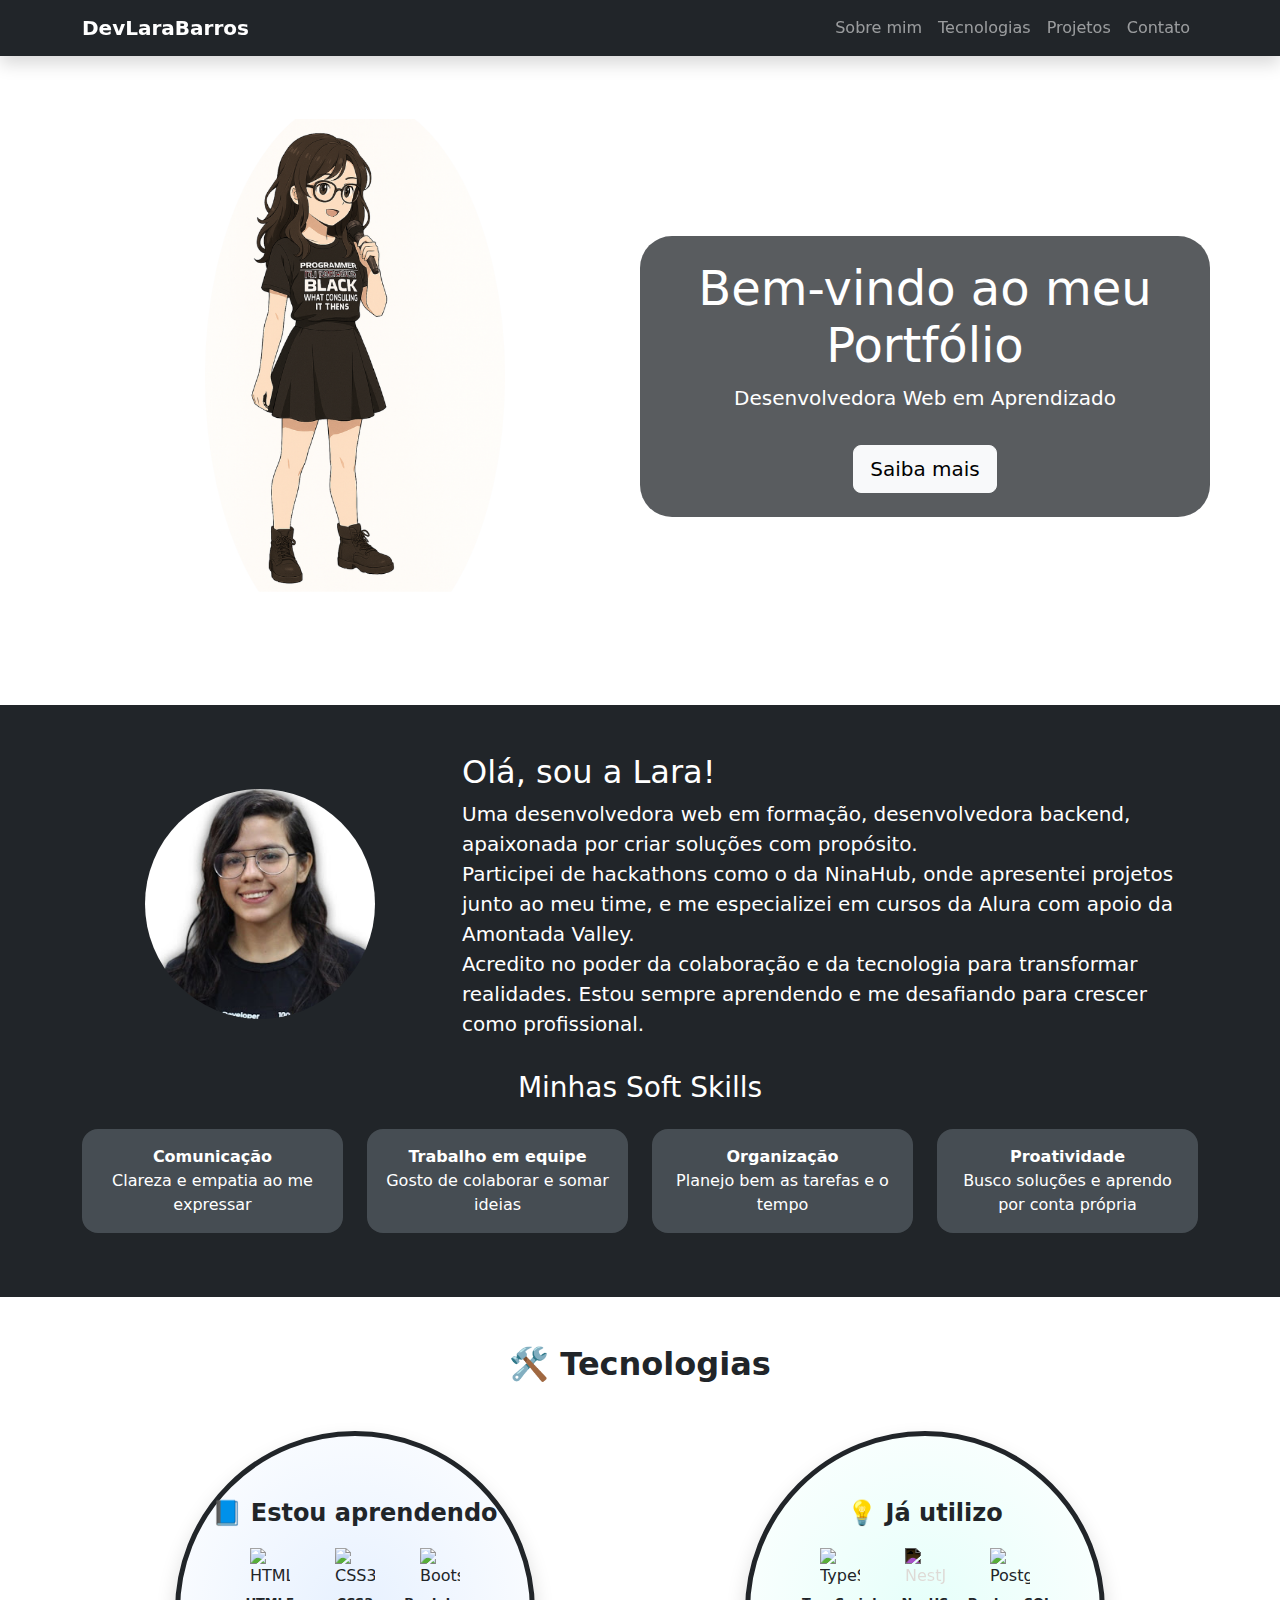
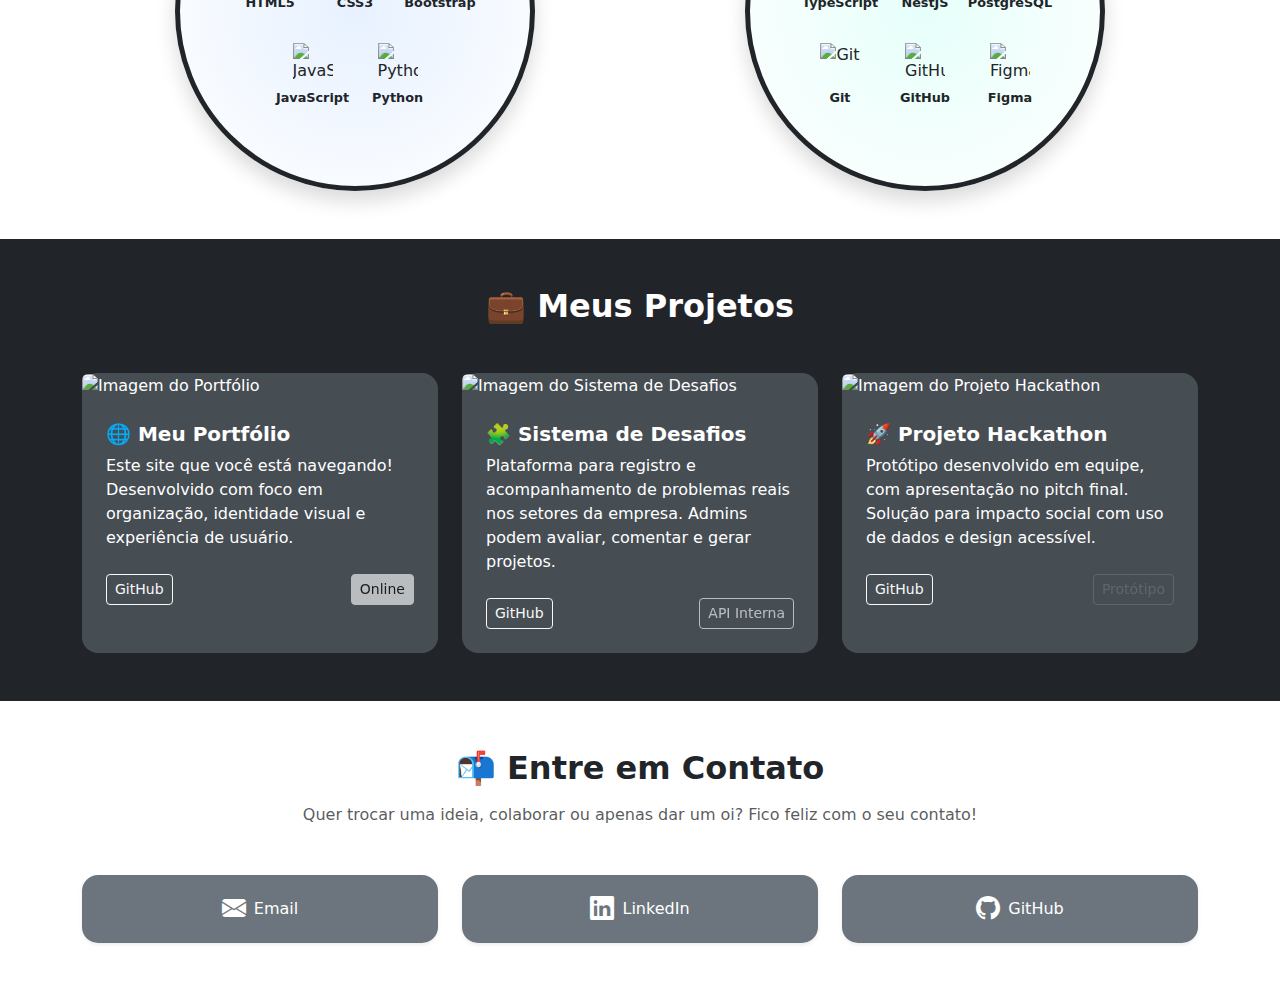
==== commit 0b8c525e: "Estilizando a home, e concluindo a responsividade" ====
--- a/coverage/portifolio.html
+++ b/coverage/portifolio.html
@@ -43,10 +43,10 @@
     <header id="home" class="pt-5 mt-5">
         <div class="container">
         <div class="row align-items-center justify-content-center">
-            <div class="col-5 col-md-6 col-lg-6 text-center mb-2 mb-md-0 ">
-                <img src="desenho.png" alt="Desenho" class="img-fluid rounded-circle" style="max-width: 300px;">
-            </div>
-            <div class="col-5 col-md-6 col-lg-6 bg-dark bg-opacity-75 text-center text-white p-4 rounded-5">
+            <div class="col-5 col-md-6 col-lg-6 col-sm-5 text-center mb-2 mb-md-0 ">
+                <img src="desenho.png" alt="Desenho" class="img-fluid rounded-circle" style="max-width: 300px; min-width: 200px;">
+            </div>
+            <div class="col-5 col-md-6 col-lg-6 col-sm-5 bg-dark bg-opacity-75 text-center text-white p-4 rounded-5 text-box">
                 <h1 class="display-5">Bem-vindo ao meu Portfólio</h1>
                 <p class="lead">Desenvolvedora Web em Aprendizado</p>
                 <a href="#SobreMim" class="btn btn-light btn-lg mt-3">Saiba mais</a>
@@ -59,10 +59,10 @@
     <section id="SobreMim" class="py-5 mt-5 bg-dark text-white">
         <div class="container">
         <div class="row align-items-center mb-3 justify-content-center">
-            <div class="col-4 col-md-4 text-center mb-2 mb-md-0">
-                <img src="imgLara.jpg" alt="Foto de Lara" class="img-fluid rounded-circle profile-img" style="max-width: 250px;">
-            </div>
-            <div class="col-8 col-md-8 mb-4 mb-md-0">
+            <div class="col-12 col-md-4 text-center mb-2 mb-md-0">
+                <img src="imgLara.jpg" alt="Foto de Lara" class="img-fluid rounded-circle profile-img" style="max-width: 230px;">
+            </div>
+            <div class="col-12 col-md-8 mb-4 mb-md-0">
                 <h2>Olá, sou a Lara!</h2>
                 <p class="lead">
                     Uma desenvolvedora web em formação, desenvolvedora backend, apaixonada por criar soluções com propósito.<br>
--- a/coverage/style.css
+++ b/coverage/style.css
@@ -2,6 +2,17 @@
     caret-color: transparent;
     outline: none;
 }
+
+
+    #home .text-box {
+        transition: transform 0.3s ease, box-shadow 0.3s ease;
+    }
+    
+    #home .text-box:hover {
+        transform: translateY(-5px);
+        box-shadow: 0 10px 25px rgba(0, 0, 0, 0.15);
+    }
+
 
 #SobreMim {
     .soft-skill-card {
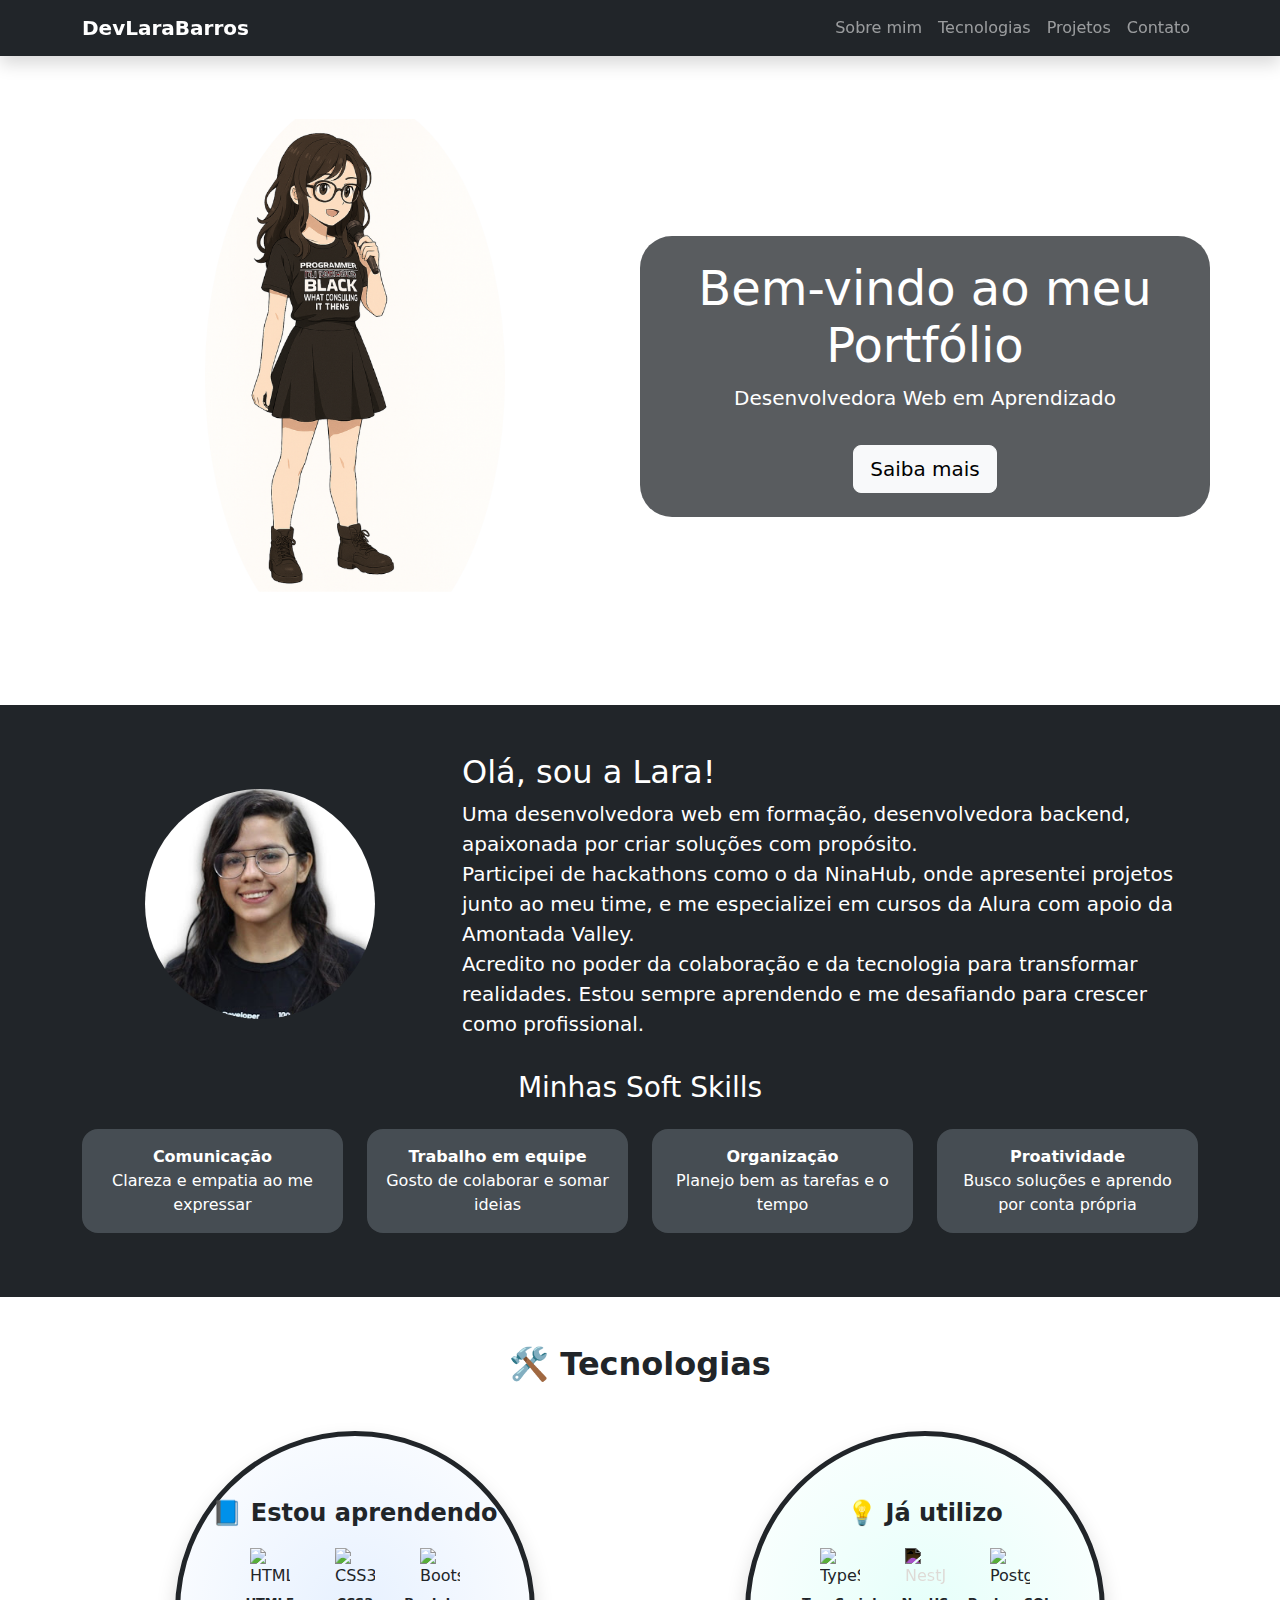
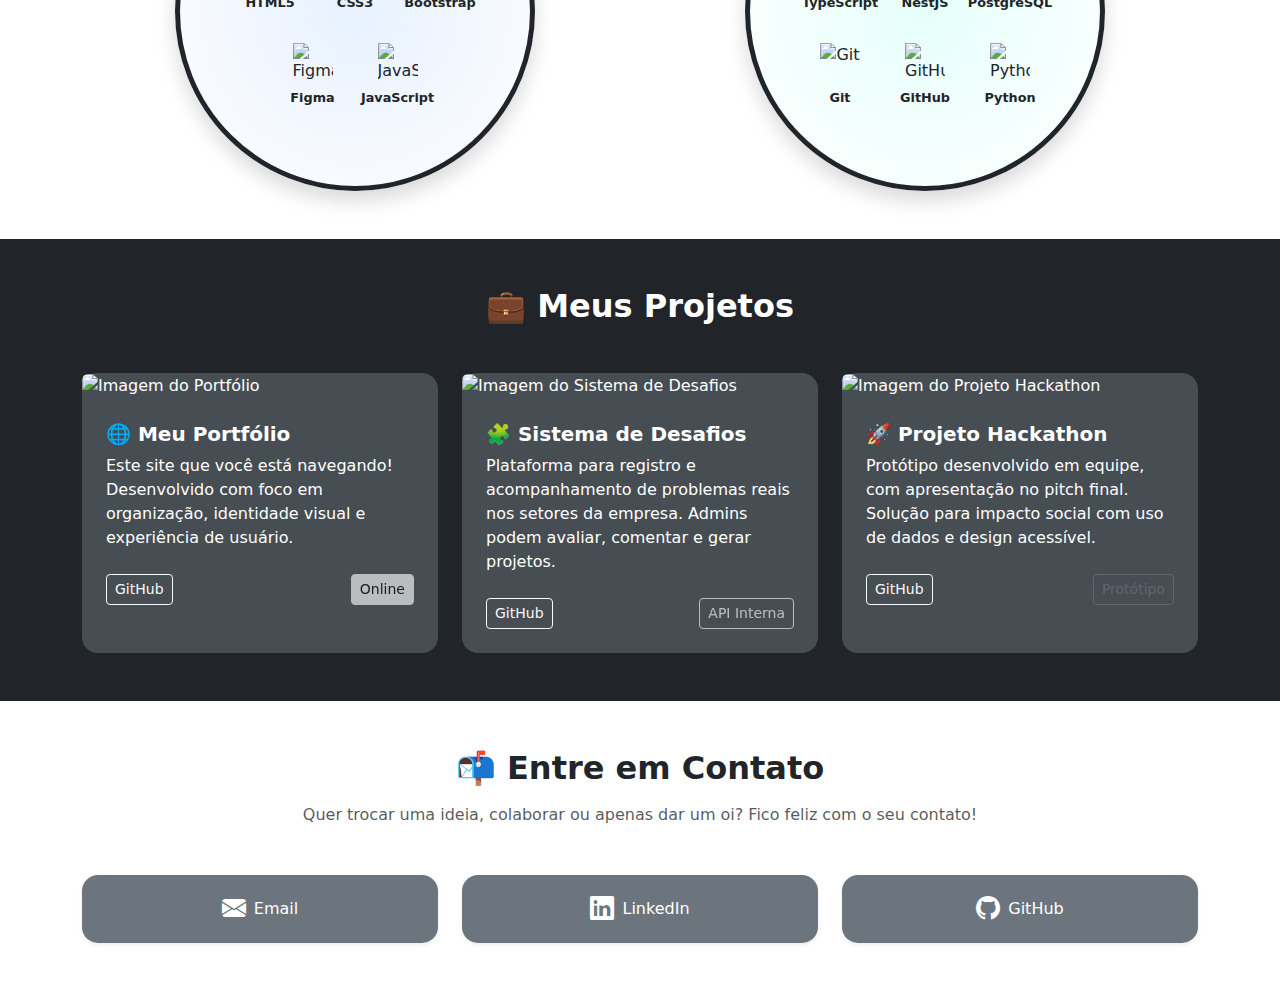
==== commit 01fca8a7: "Troca figma para tecnologias que estou aprendendo, e python para tecnologias que ja utilizo" ====
--- a/coverage/portifolio.html
+++ b/coverage/portifolio.html
@@ -131,12 +131,12 @@
                         <p>Bootstrap</p>
                     </div>
                     <div class="tech-item">
+                        <img src="https://cdn.jsdelivr.net/gh/devicons/devicon/icons/figma/figma-original.svg" alt="Figma">
+                        <p>Figma</p>
+                    </div>
+                    <div class="tech-item">
                         <img src="https://cdn.jsdelivr.net/gh/devicons/devicon/icons/javascript/javascript-original.svg" alt="JavaScript">
                         <p>JavaScript</p>
-                    </div>
-                    <div class="tech-item">
-                        <img src="https://cdn.jsdelivr.net/gh/devicons/devicon/icons/python/python-original.svg" alt="Python">
-                        <p>Python</p>
                     </div>
                     </div>
                 </div>
@@ -168,8 +168,8 @@
                         <p>GitHub</p>
                     </div>
                     <div class="tech-item">
-                        <img src="https://cdn.jsdelivr.net/gh/devicons/devicon/icons/figma/figma-original.svg" alt="Figma">
-                        <p>Figma</p>
+                        <img src="https://cdn.jsdelivr.net/gh/devicons/devicon/icons/python/python-original.svg" alt="Python">
+                        <p>Python</p>
                     </div>
                     </div>
                 </div>
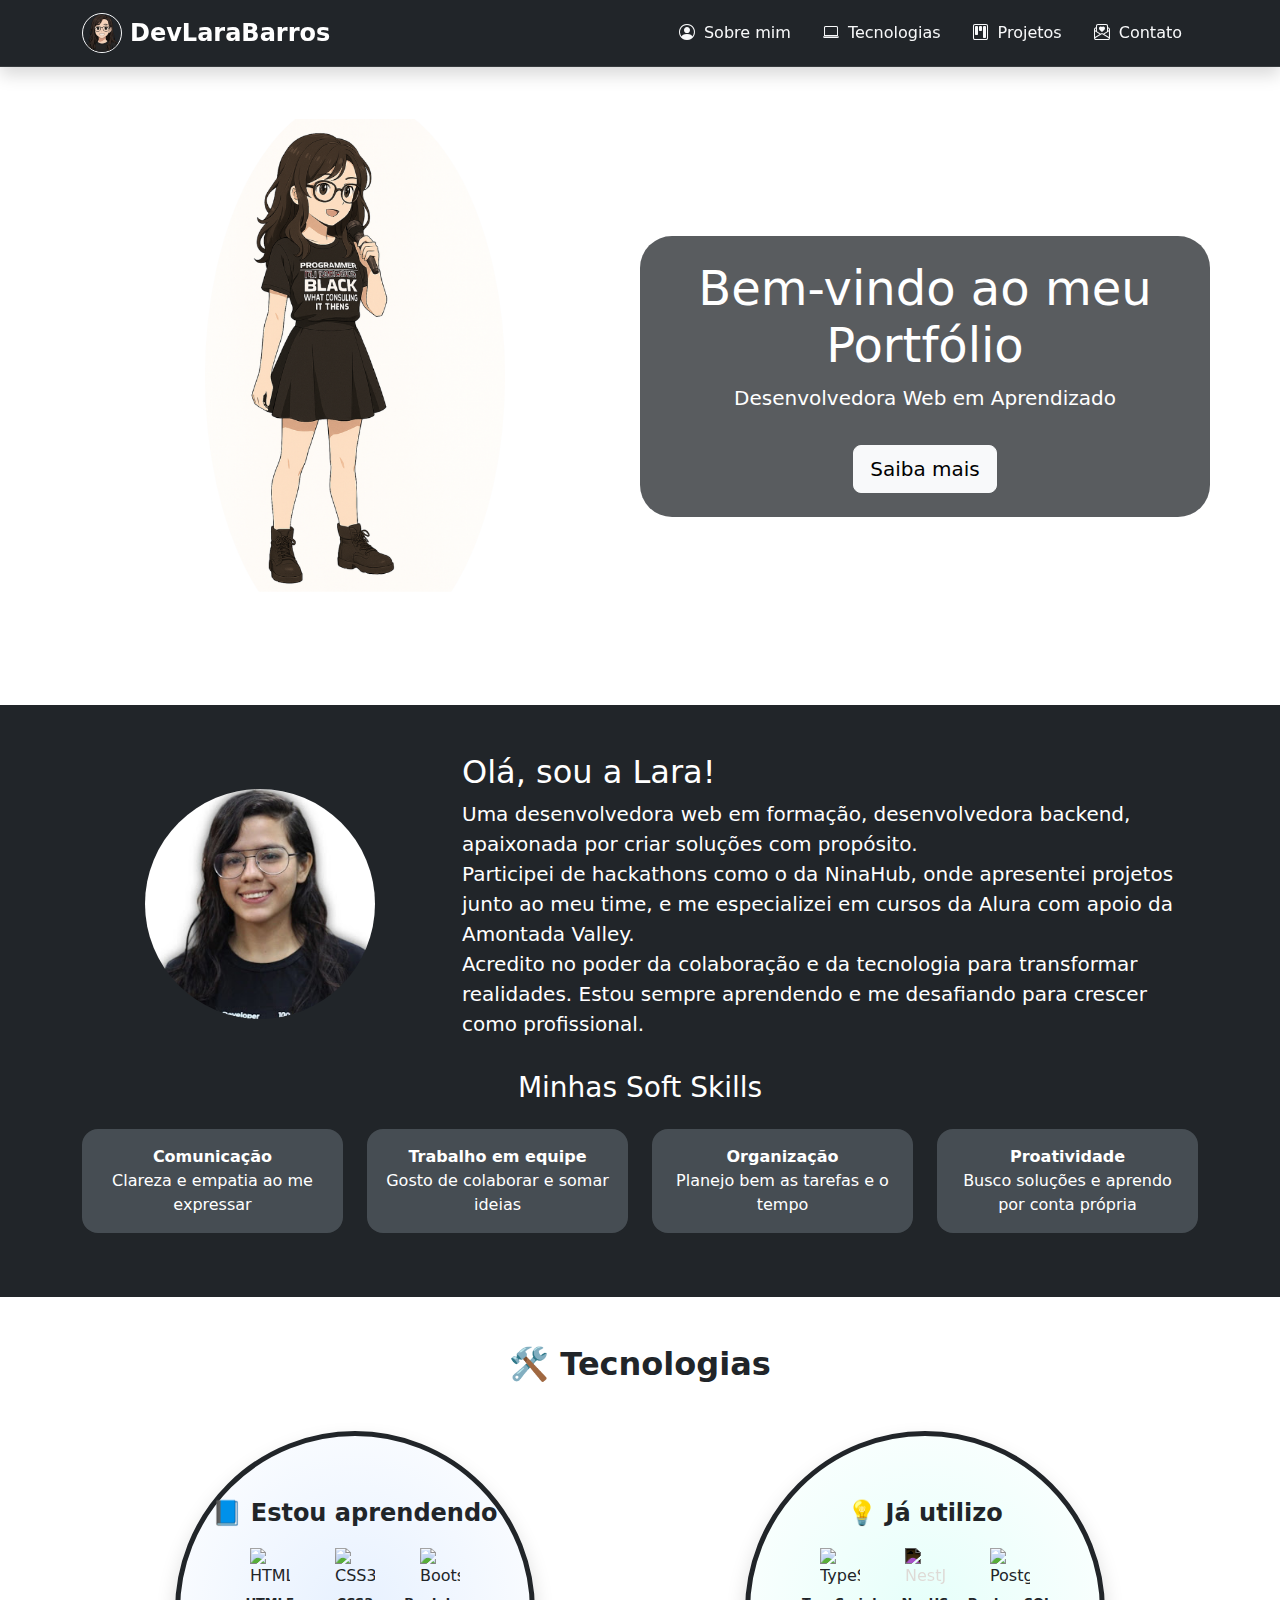
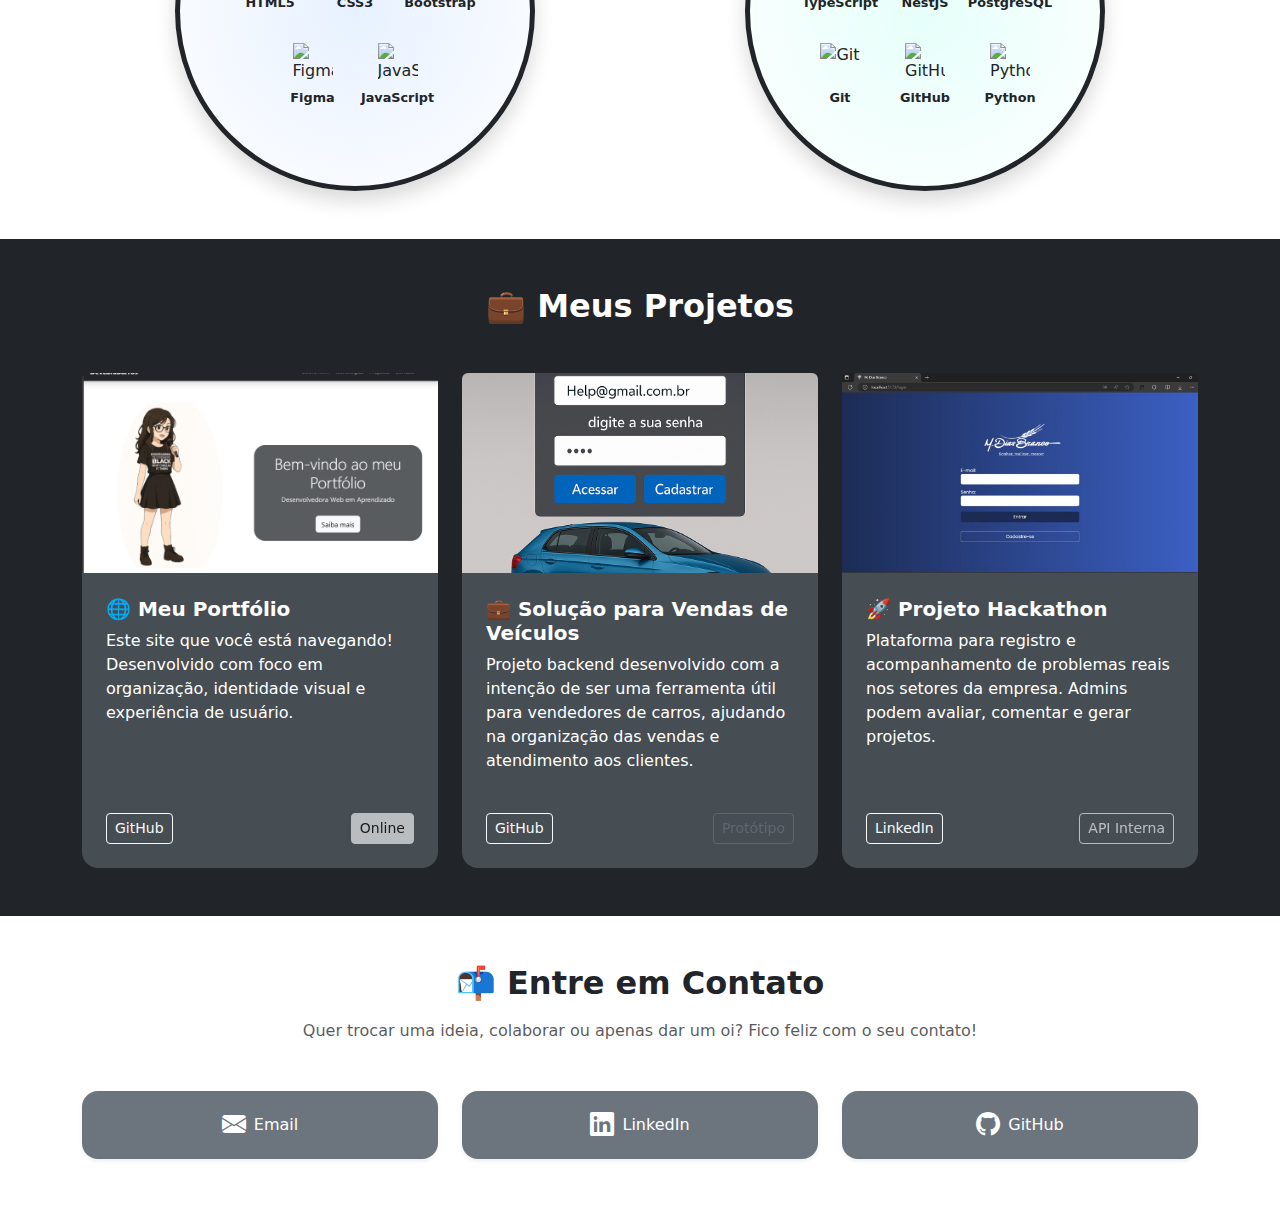
==== commit 712791fc: "Estilizando a nav, a home e os projetos" ====
--- a/coverage/portifolio.html
+++ b/coverage/portifolio.html
@@ -16,28 +16,39 @@
     <!-- NavBar -->
     <nav class="navbar navbar-expand-lg bg-dark navbar-dark fixed-top shadow">
         <div class="container">
-        <a class="navbar-brand fw-bold" href="#home">DevLaraBarros</a>
-        <button class="navbar-toggler" type="button" data-bs-toggle="collapse" data-bs-target="#navbarNav">
-            <span class="navbar-toggler-icon"></span>
-        </button>
-        <div class="collapse navbar-collapse" id="navbarNav">
-            <ul class="navbar-nav ms-auto">
-            <li class="nav-item">
-                <a class="nav-link" href="#SobreMim">Sobre mim</a>
-            </li>
-            <li class="nav-item">
-                <a class="nav-link" href="#Tecnologias">Tecnologias</a>
-            </li>
-            <li class="nav-item">
-                <a class="nav-link" href="#Projetos">Projetos</a>
-            </li>
-            <li class="nav-item">
-                <a class="nav-link" href="#Contato">Contato</a>
-            </li>
-            </ul>
-        </div>
-        </div>
-    </nav>
+            <a class="navbar-brand fw-bold d-flex align-items-center" href="#home">
+                <img src="icone.png" alt="Logo" width="40" height="40" class="rounded-circle me-2 border border-light">
+                DevLaraBarros
+            </a>
+            <button class="navbar-toggler" type="button" data-bs-toggle="collapse" data-bs-target="#navbarNav">
+                <span class="navbar-toggler-icon"></span>
+            </button>
+            <div class="collapse navbar-collapse" id="navbarNav">
+                <ul class="navbar-nav ms-auto">
+                <li class="nav-item">
+                    <a class="nav-link" href="#SobreMim">
+                    <i class="bi bi-person-circle me-1"></i> Sobre mim
+                    </a>
+                </li>
+                <li class="nav-item">
+                    <a class="nav-link" href="#Tecnologias">
+                    <i class="bi bi-laptop me-1"></i> Tecnologias
+                    </a>
+                </li>
+                <li class="nav-item">
+                    <a class="nav-link" href="#Projetos">
+                    <i class="bi bi-kanban me-1"></i> Projetos
+                    </a>
+                </li>
+                <li class="nav-item">
+                    <a class="nav-link" href="#Contato">
+                    <i class="bi bi-envelope-paper-heart me-1"></i> Contato
+                    </a>
+                </li>
+                </ul>
+            </div>
+            </div>
+        </nav>
 
     <!-- Home -->
     <header id="home" class="pt-5 mt-5">
@@ -186,11 +197,13 @@
     
             <!-- Card de Projeto -->
             <div class="col-sm-12 col-md-6 col-lg-4">
-            <div class="project-card h-100 bg-secondary bg-opacity-50 rounded-4">
-                <img src="project1.png" class="card-img-top rounded-top" alt="Imagem do Portfólio">
-                <div class="p-4">
-                <h5 class="fw-semibold mb-2">🌐 Meu Portfólio</h5>
-                <p class="text-white">Este site que você está navegando! Desenvolvido com foco em organização, identidade visual e experiência de usuário.</p>
+            <div class="project-card h-100 d-flex flex-column bg-secondary bg-opacity-50 rounded-4">
+                <img src="Portfolio.png" class="card-img-top rounded-top" style="height: 200px; object-fit: cover;" alt="Imagem do Portfólio">
+                <div class="p-4 d-flex flex-column flex-grow-1 justify-content-between">
+                <div>
+                    <h5 class="fw-semibold mb-2">🌐 Meu Portfólio</h5>
+                    <p class="text-white">Este site que você está navegando! Desenvolvido com foco em organização, identidade visual e experiência de usuário.</p>
+                </div>
                 <div class="d-flex justify-content-between mt-4">
                     <a href="https://github.com/seuusuario/portfolio" target="_blank" class="btn btn-outline-light btn-sm">GitHub</a>
                     <span class="btn btn-light btn-sm disabled">Online</span>
@@ -198,40 +211,46 @@
                 </div>
             </div>
             </div>
-    
+
             <!-- Projeto 2 -->
             <div class="col-sm-12 col-md-6 col-lg-4">
-                <div class="project-card h-100 bg-secondary bg-opacity-50 rounded-4">
-                    <img src="project2.jpg" class="card-img-top rounded-top" alt="Imagem do Sistema de Desafios">
-                    <div class="p-4">
-                        <h5 class="fw-semibold mb-2">🧩 Sistema de Desafios</h5>
-                        <p class="text-white">Plataforma para registro e acompanhamento de problemas reais nos setores da empresa. Admins podem avaliar, comentar e gerar projetos.</p>
-                        <div class="d-flex justify-content-between mt-4">
-                            <a href="https://github.com/seuusuario/desafios-api" target="_blank" class="btn btn-outline-light btn-sm">GitHub</a>
-                            <span class="btn btn-outline-light btn-sm disabled">API Interna</span>
-                        </div>
-                    </div>
-                </div>
-            </div>
+                <div class="project-card h-100 d-flex flex-column bg-secondary bg-opacity-50 rounded-4">
+                    <img src="ShowCars.png" class="card-img-top rounded-top" style="height: 200px; object-fit: cover;" alt="Imagem do Projeto Hackathon">
+                    <div class="p-4 d-flex flex-column flex-grow-1 justify-content-between">
+                    <div>
+                        <h5 class="fw-semibold mb-2">💼 Solução para Vendas de Veículos</h5>
+                        <p class="text-white">Projeto backend desenvolvido com a intenção de ser uma ferramenta útil para vendedores de carros, ajudando na organização das vendas e atendimento aos clientes.</p>
+                    </div>
+                    <div class="d-flex justify-content-between mt-4">
+                        <a href="https://github.com/LaraGabTI/show-cars-oficial" target="_blank" class="btn btn-outline-light btn-sm">GitHub</a>
+                        <span class="btn btn-outline-secondary btn-sm disabled">Protótipo</span>
+                    </div>
+                    </div>
+                </div>
+                </div>
     
             <!-- Projeto 3 -->
             <div class="col-sm-12 col-md-6 col-lg-4">
-            <div class="project-card h-100 bg-secondary bg-opacity-50 rounded-4">
-                <img src="img-hackathon.jpg" class="card-img-top rounded-top" alt="Imagem do Projeto Hackathon">
-                <div class="p-4">
-                <h5 class="fw-semibold mb-2">🚀 Projeto Hackathon</h5>
-                <p class="text-white">Protótipo desenvolvido em equipe, com apresentação no pitch final. Solução para impacto social com uso de dados e design acessível.</p>
+            <div class="project-card h-100 d-flex flex-column bg-secondary bg-opacity-50 rounded-4">
+                <img src="APIInterna.jpeg" class="card-img-top rounded-top" style="height: 200px; object-fit: cover;" alt="Imagem do Sistema de Desafios">
+                <div class="p-4 d-flex flex-column flex-grow-1 justify-content-between">
+                <div>
+                    <h5 class="fw-semibold mb-2">🚀 Projeto Hackathon</h5>
+                    <p class="text-white">Plataforma para registro e acompanhamento de problemas reais nos setores da empresa. Admins podem avaliar, comentar e gerar projetos.</p>
+                </div>
                 <div class="d-flex justify-content-between mt-4">
-                    <a href="https://github.com/seuusuario/hackathon" target="_blank" class="btn btn-outline-light btn-sm">GitHub</a>
-                    <span class="btn btn-outline-secondary btn-sm disabled">Protótipo</span>
-                </div>
-                </div>
-            </div>
-            </div>
+                    <a href="https://www.linkedin.com/feed/update/urn:li:activity:7294878399301345280/" target="_blank" class="btn btn-outline-light btn-sm">LinkedIn</a>
+                    <span class="btn btn-outline-light btn-sm disabled">API Interna</span>
+                </div>
+                </div>
+            </div>
+            </div>
+    
+            
+    
         </div>
         </div>
     </section>
-
     <!-- Contato -->
         <section id="Contato" class="py-5 bg-white text-dark">
             <div class="container text-center">
--- a/coverage/style.css
+++ b/coverage/style.css
@@ -2,8 +2,57 @@
     caret-color: transparent;
     outline: none;
 }
-
-
+    .navbar {
+        background-color: rgba(33, 37, 41, 0.85);
+        backdrop-filter: blur(8px);
+        border-bottom: 1px solid rgba(255, 255, 255, 0.1);
+        transition: background-color 0.4s ease, box-shadow 0.3s ease;
+    }
+
+    .navbar.scrolled {
+        background-color: rgba(18, 18, 18, 0.95);
+        box-shadow: 0 4px 12px rgba(0, 0, 0, 0.3);
+    }
+
+    /* Links */
+    .navbar .nav-link {
+        color: #f8f9fa;
+        margin: 0 8px;
+        position: relative;
+        transition: color 0.3s ease;
+    }
+
+    .navbar .nav-link::after {
+        content: "";
+        position: absolute;
+        bottom: 0;
+        left: 5%;
+        width: 0;
+        height: 2px;
+        background-color: #0dcaf0;
+        transition: width 0.3s ease-in-out;
+    }
+
+    .navbar .nav-link:hover {
+        color: #0dcaf0;
+    }
+
+    .navbar .nav-link:hover::after {
+        width: 90%;
+    }
+
+    /* Marca */
+    .navbar-brand {
+        font-size: 1.5rem;
+        color: #ffffff;
+        transition: color 0.3s;
+    }
+
+    .navbar-brand:hover {
+        color: #0dcaf0;
+    }
+
+    /* Botão de alternância  Home*/
     #home .text-box {
         transition: transform 0.3s ease, box-shadow 0.3s ease;
     }
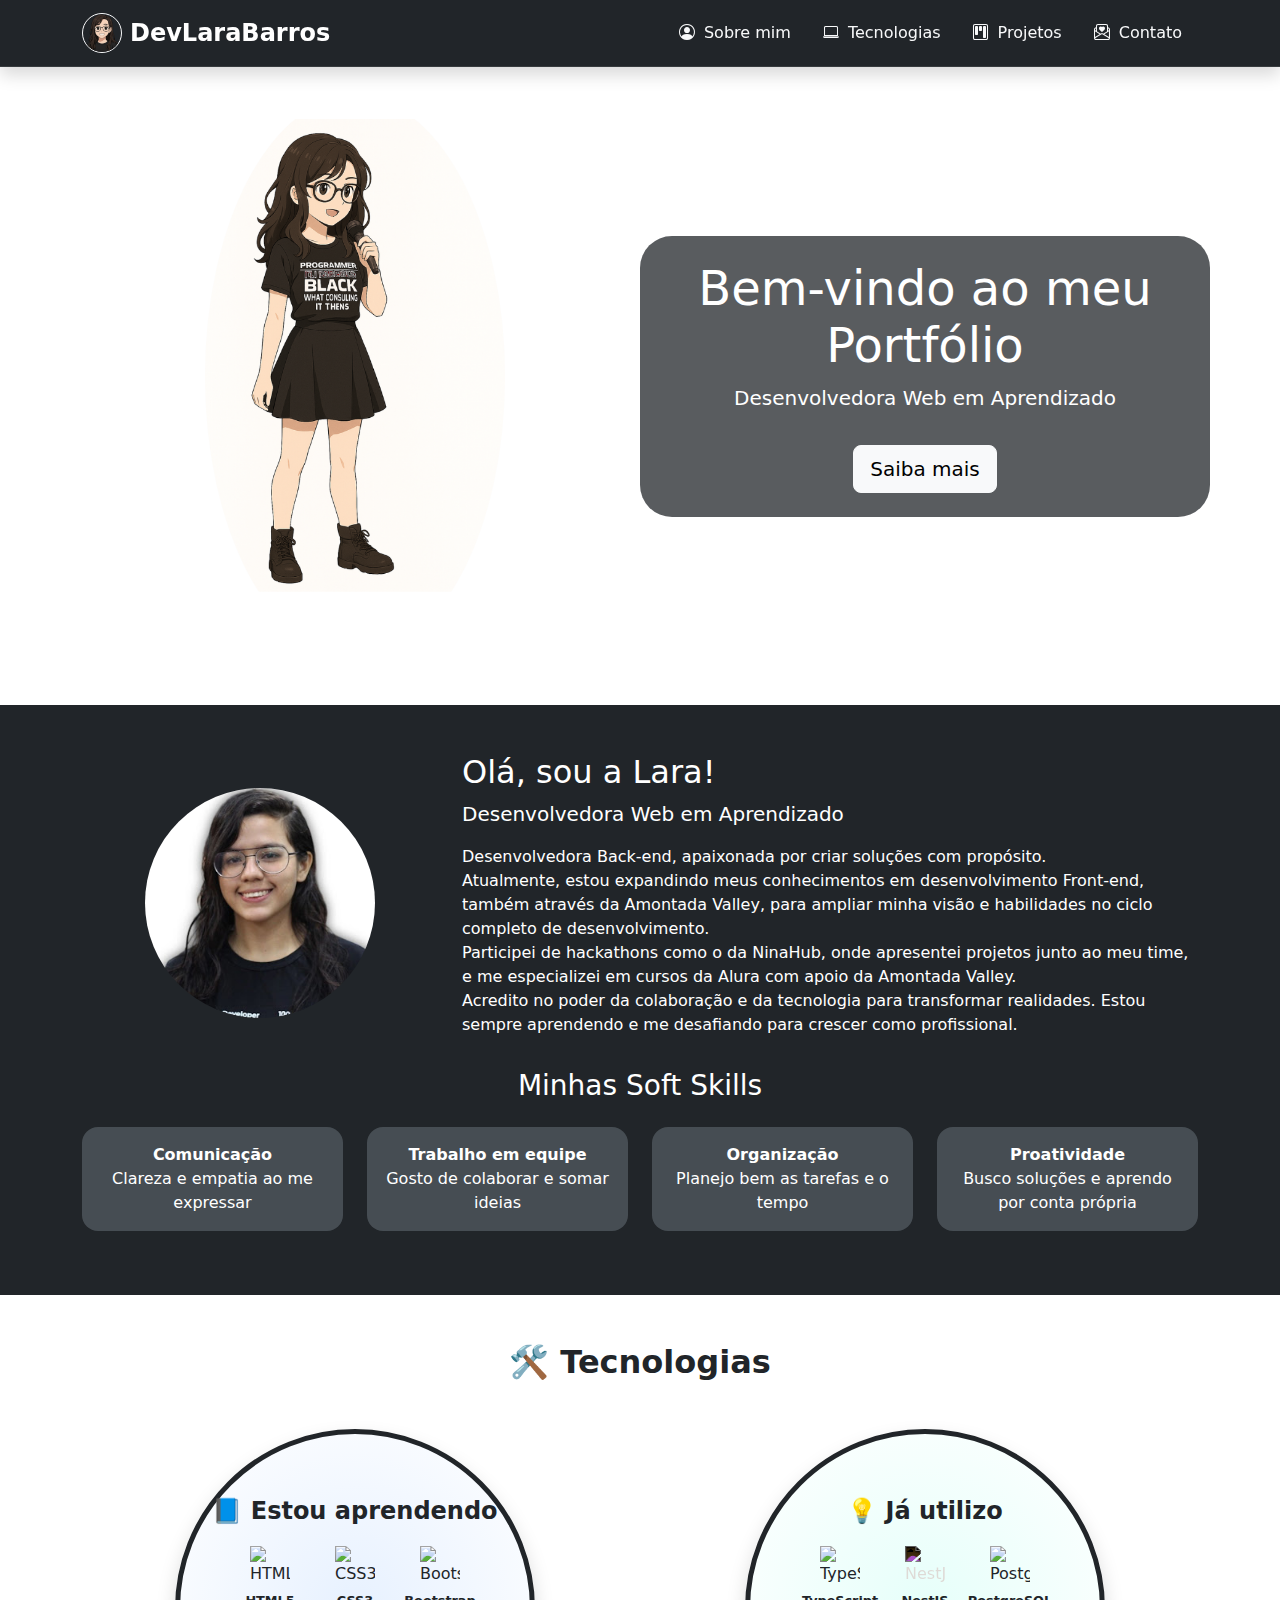
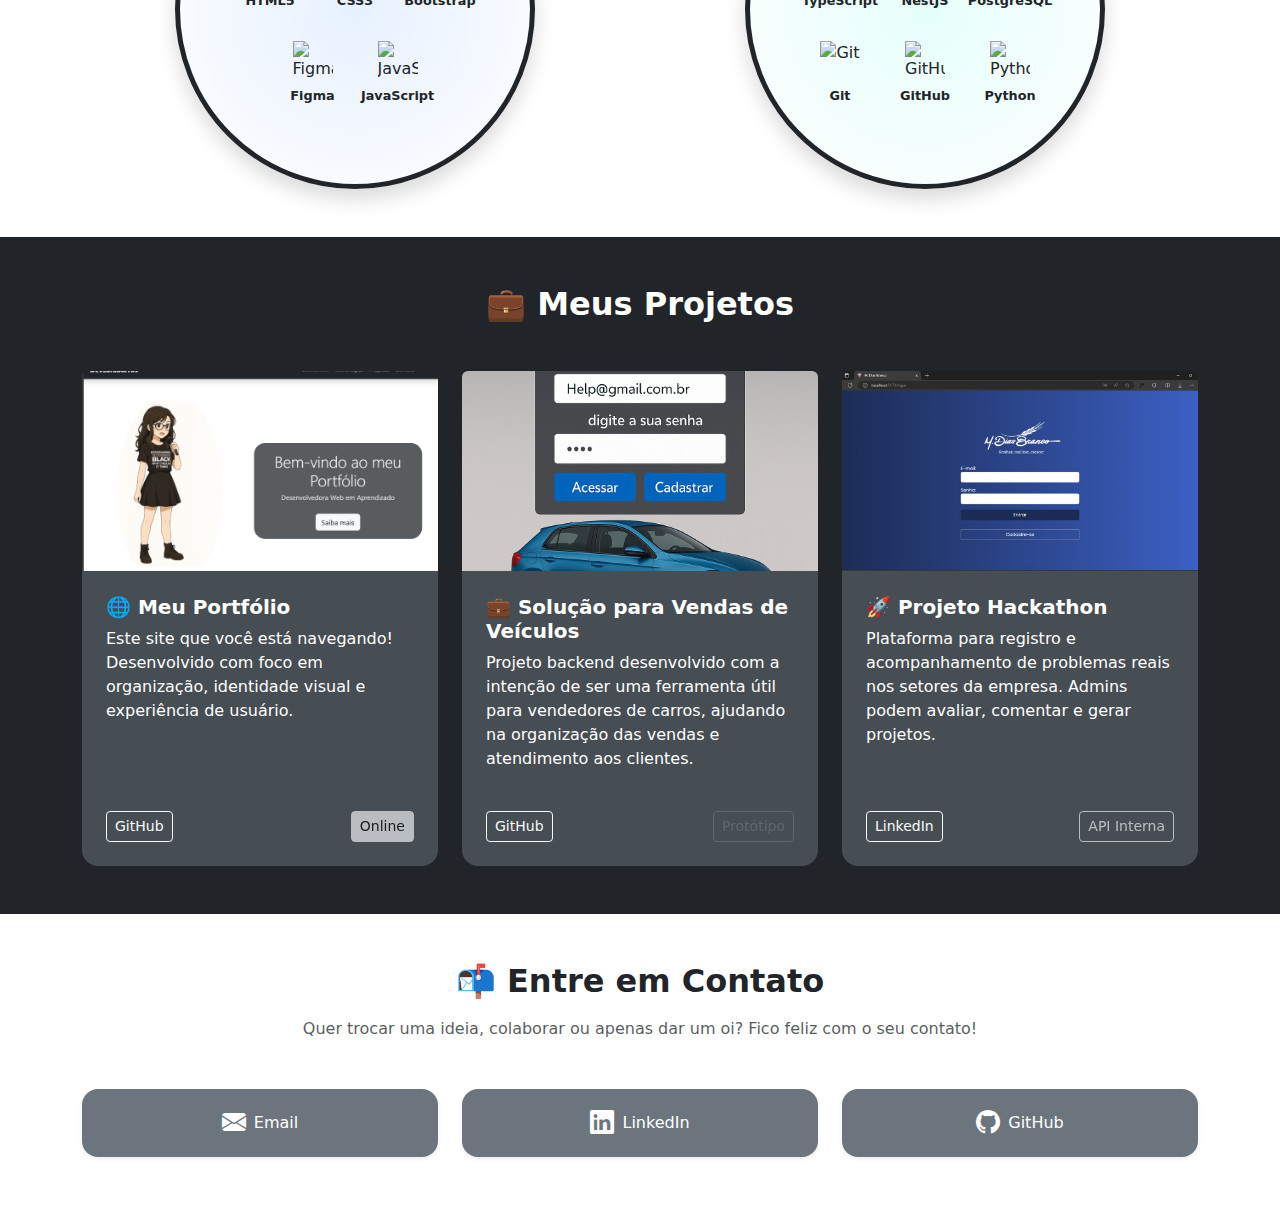
==== commit df5fc71f: "alterando o texto 'sobre mim'" ====
--- a/coverage/portifolio.html
+++ b/coverage/portifolio.html
@@ -14,7 +14,7 @@
 
     <body>
     <!-- NavBar -->
-    <nav class="navbar navbar-expand-lg bg-dark navbar-dark fixed-top shadow">
+    <nav class="navbar navbar-expand-lg bg-dark navbar-dark fixed-top shadow"> <!-- shadow é sombra -->
         <div class="container">
             <a class="navbar-brand fw-bold d-flex align-items-center" href="#home">
                 <img src="icone.png" alt="Logo" width="40" height="40" class="rounded-circle me-2 border border-light">
@@ -75,8 +75,9 @@
             </div>
             <div class="col-12 col-md-8 mb-4 mb-md-0">
                 <h2>Olá, sou a Lara!</h2>
-                <p class="lead">
-                    Uma desenvolvedora web em formação, desenvolvedora backend, apaixonada por criar soluções com propósito.<br>
+                <p class="lead f6-fw-normal">Desenvolvedora Web em Aprendizado</p>
+                    Desenvolvedora Back-end, apaixonada por criar soluções com propósito.<br>
+                    Atualmente, estou expandindo meus conhecimentos em desenvolvimento Front-end, também através da Amontada Valley, para ampliar minha visão e habilidades no ciclo completo de desenvolvimento. <br>
                     Participei de hackathons como o da NinaHub, onde apresentei projetos junto ao meu time, e me especializei em cursos da Alura com apoio da Amontada Valley.<br>
                     Acredito no poder da colaboração e da tecnologia para transformar realidades. Estou sempre aprendendo e me desafiando para crescer como profissional.
             </p>
--- a/coverage/style.css
+++ b/coverage/style.css
@@ -29,12 +29,12 @@
         left: 5%;
         width: 0;
         height: 2px;
-        background-color: #0dcaf0;
+        background-color: #6c757d;
         transition: width 0.3s ease-in-out;
     }
 
     .navbar .nav-link:hover {
-        color: #0dcaf0;
+        color: #6c757d;
     }
 
     .navbar .nav-link:hover::after {
@@ -49,7 +49,7 @@
     }
 
     .navbar-brand:hover {
-        color: #0dcaf0;
+        color: #6c757d;
     }
 
     /* Botão de alternância  Home*/
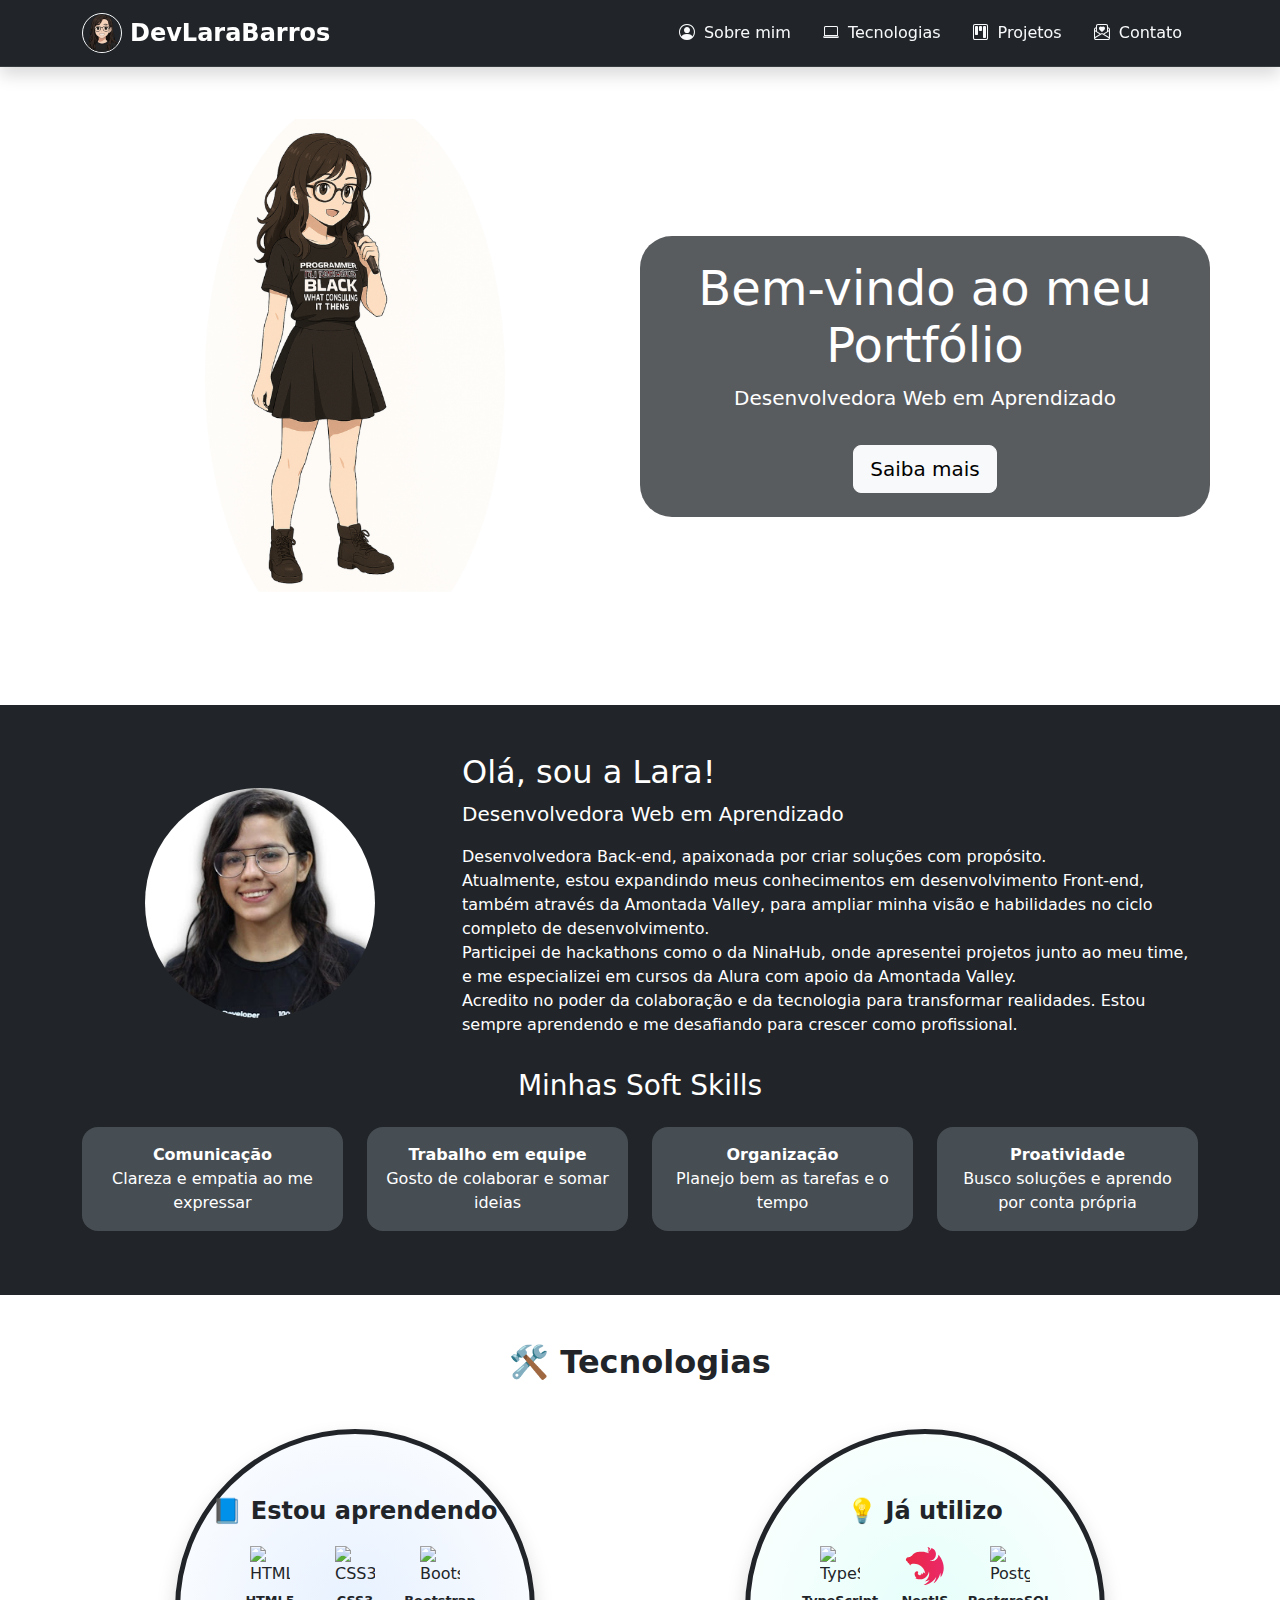
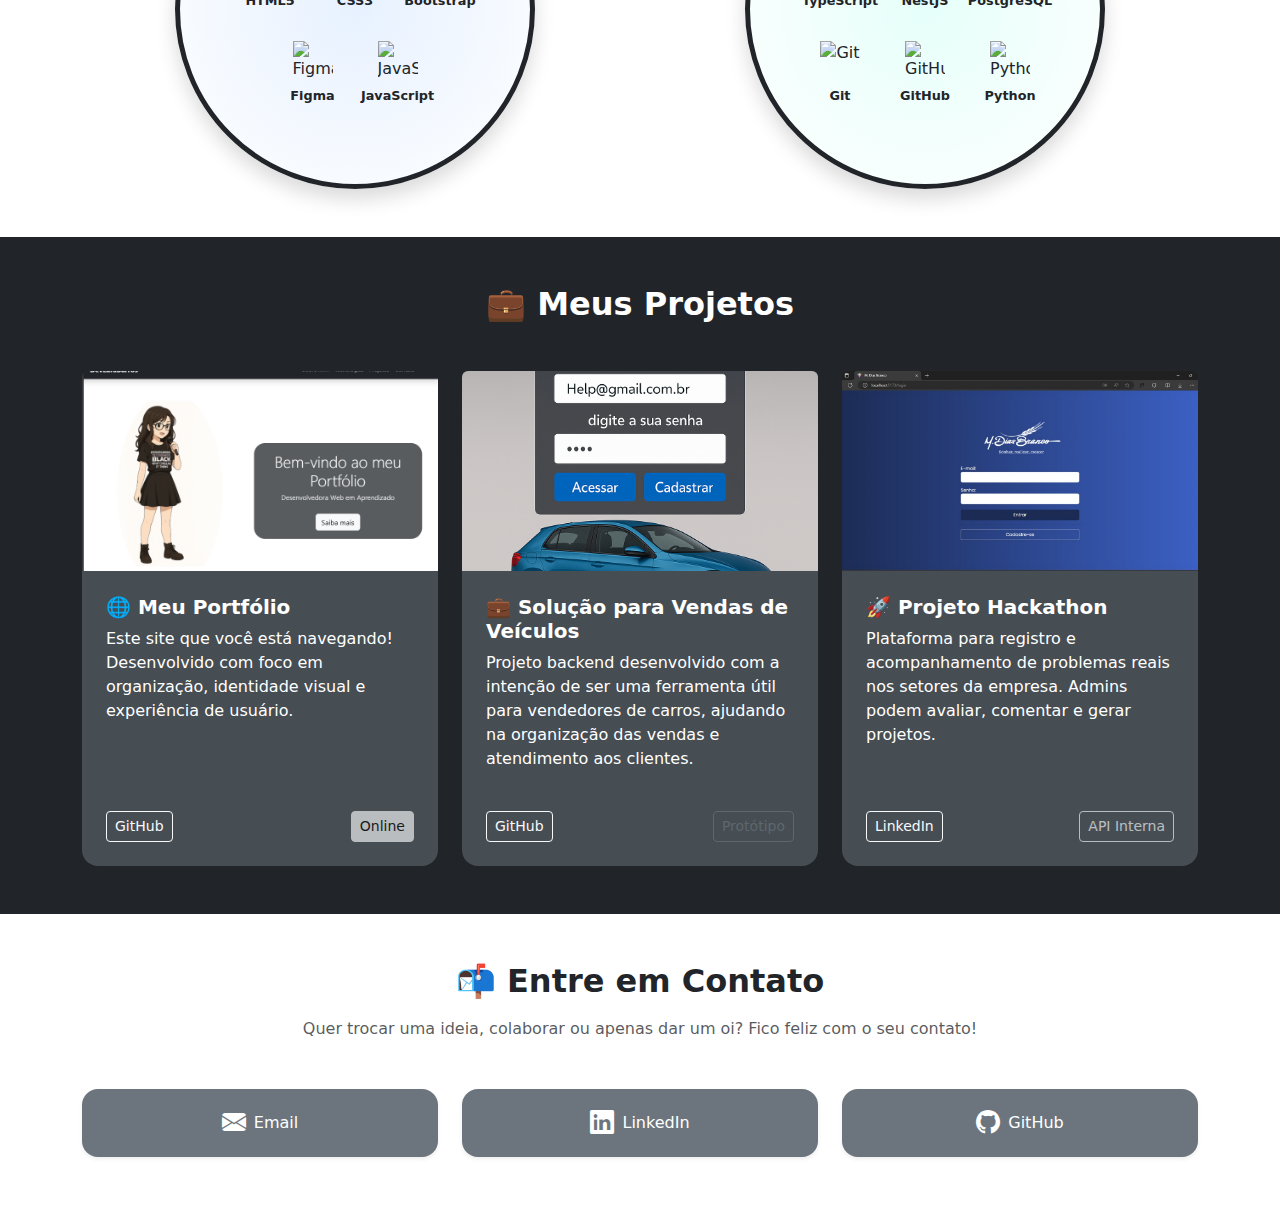
==== commit ea082db7: "logo nestjs não estava funcionando" ====
--- a/coverage/portifolio.html
+++ b/coverage/portifolio.html
@@ -164,7 +164,7 @@
                         <p>TypeScript</p>
                     </div>
                     <div class="tech-item">
-                        <img src="https://cdn.jsdelivr.net/gh/devicons/devicon/icons/nestjs/nestjs-plain.svg" alt="NestJS" style="filter: invert(100%)">
+                        <img src="logo-small-gradient.svg" alt="NestJS">
                         <p>NestJS</p>
                     </div>
                     <div class="tech-item">
